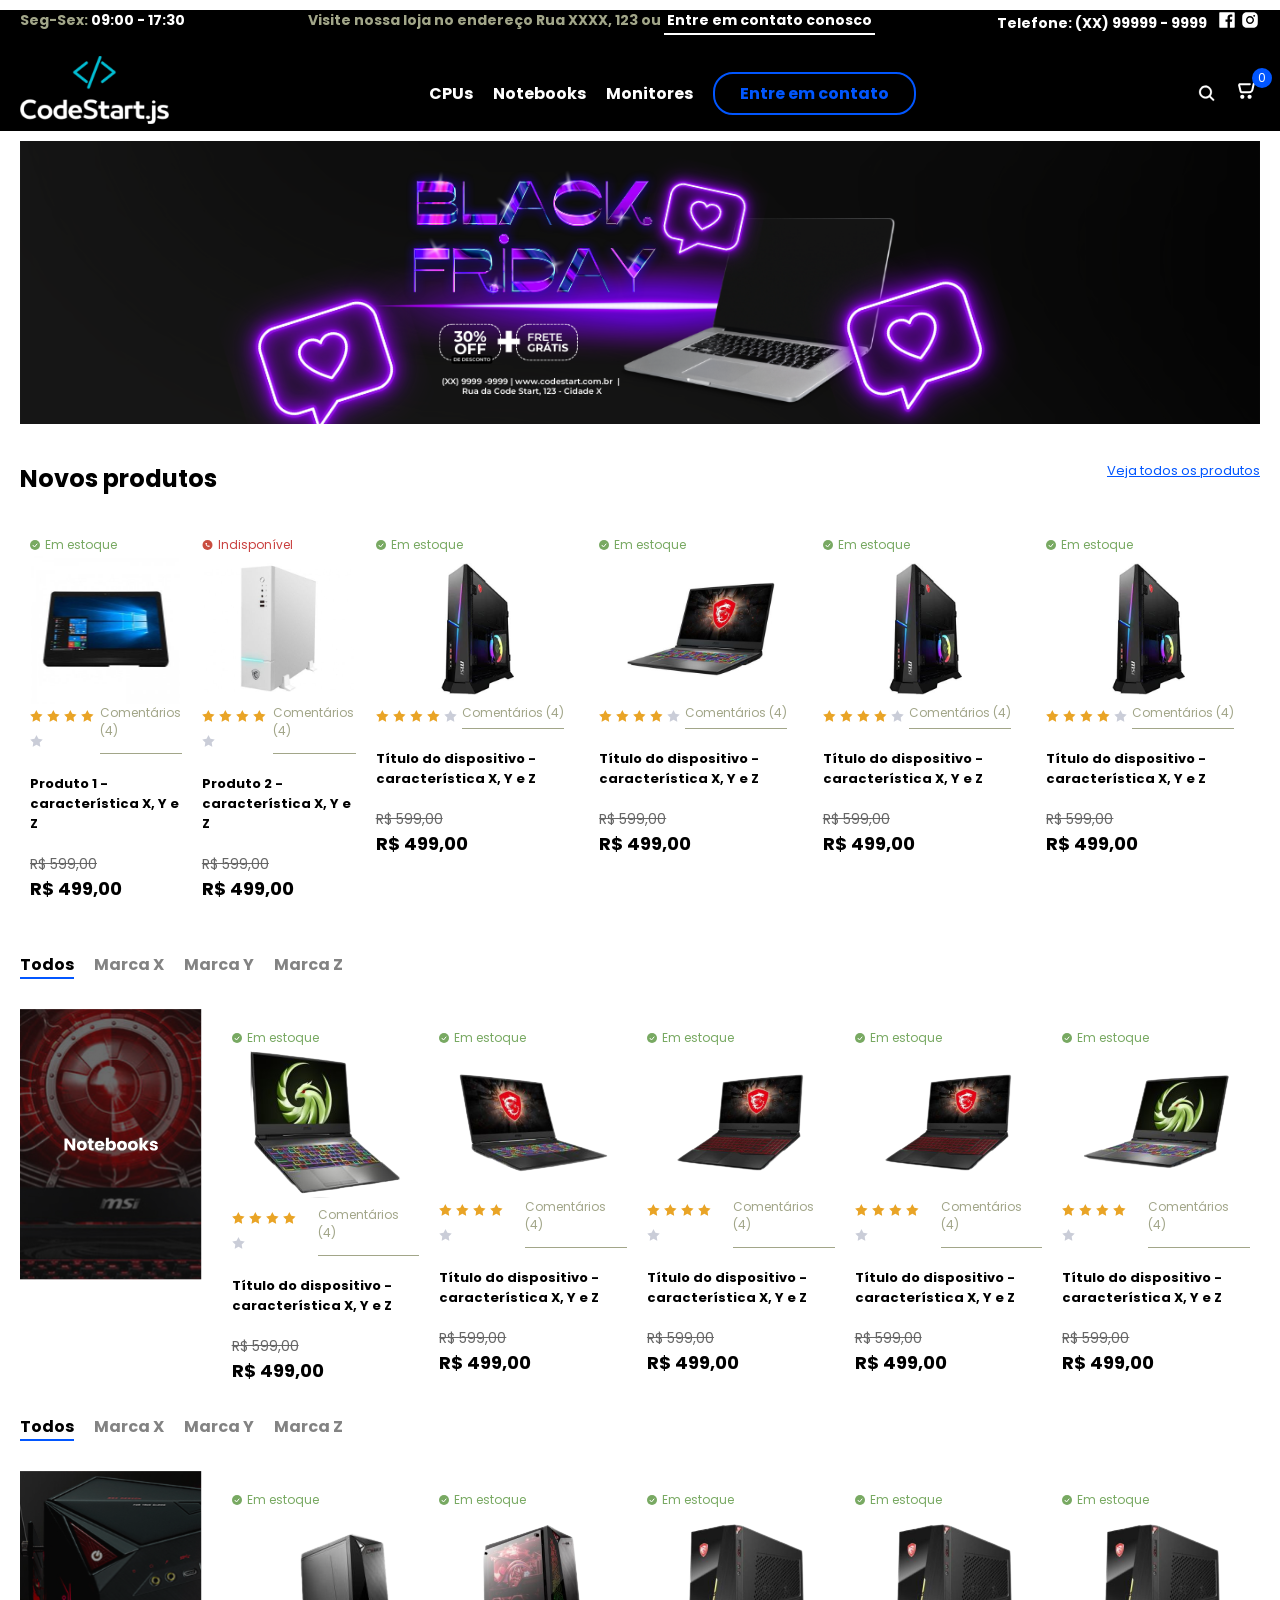
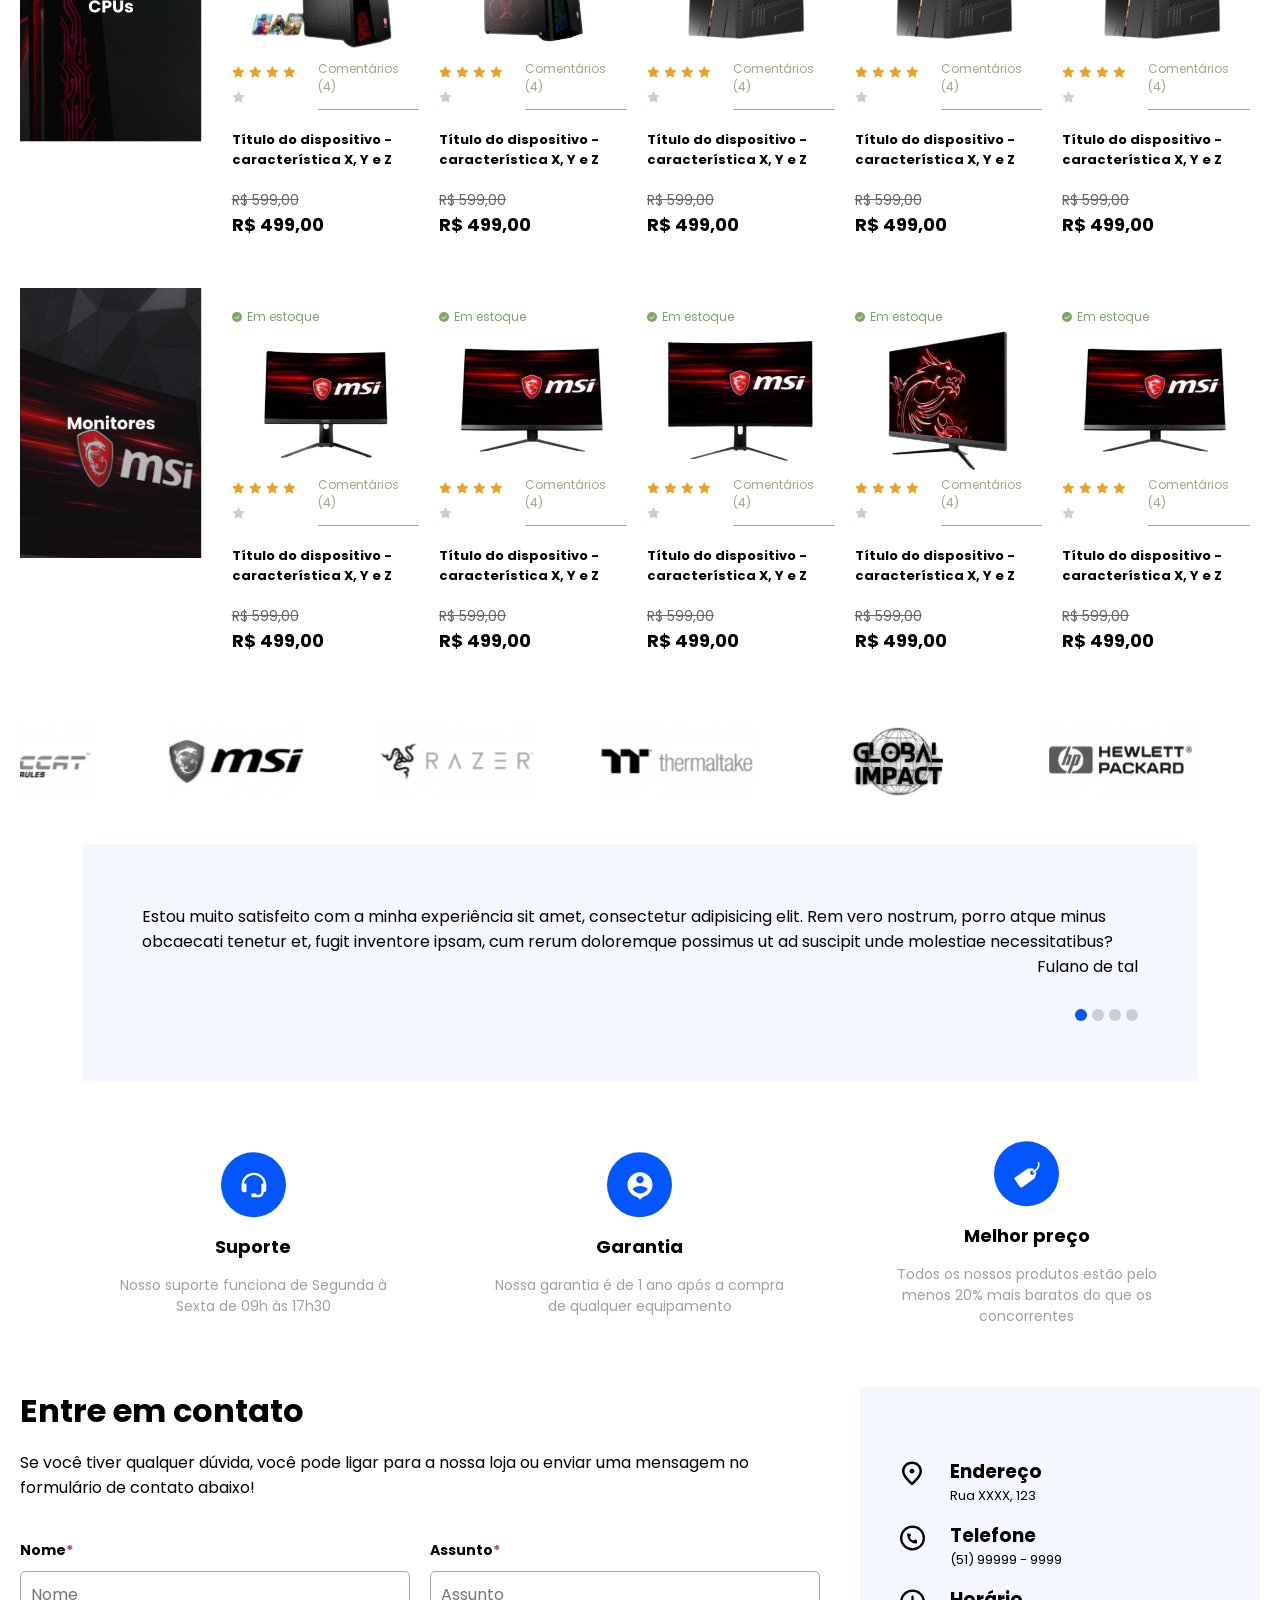
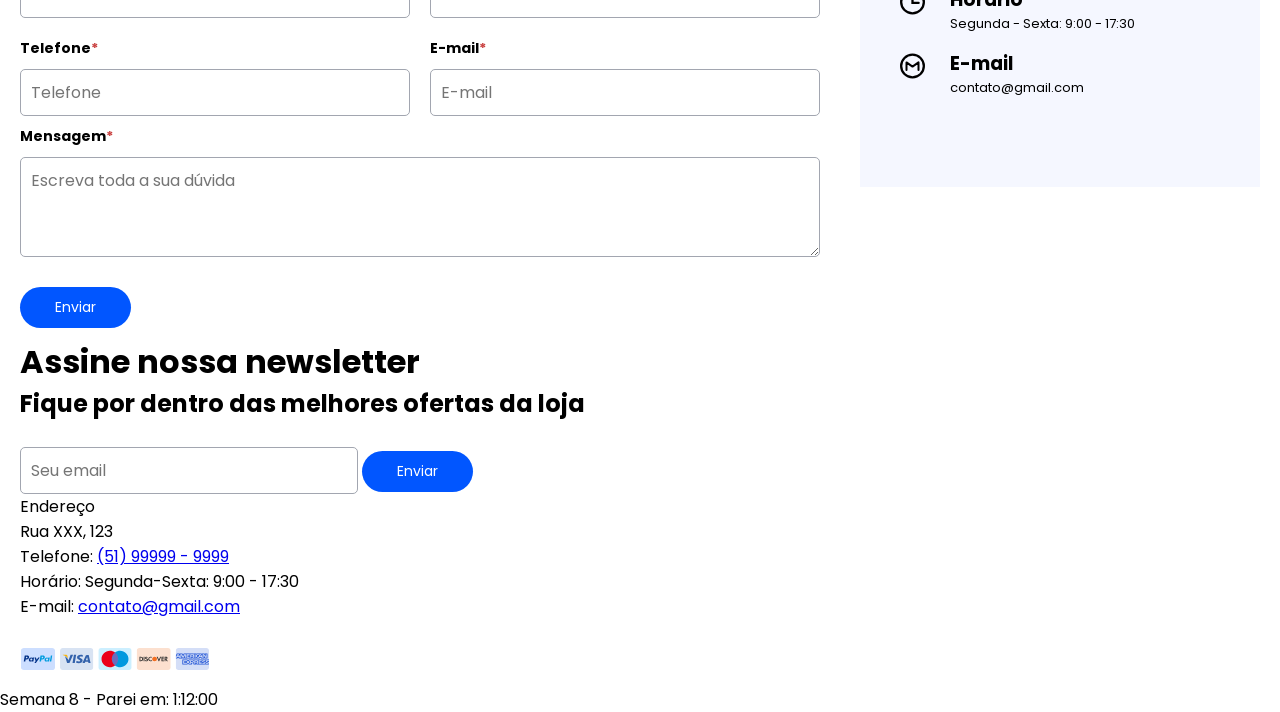
==== index.html @ 42cadaa3 "I finished the quality section and started the footer" ====
<!DOCTYPE html>
<html lang="en">

<head>
    <meta charset="UTF-8">
    <meta name="viewport" content="width=device-width, initial-scale=1.0">
    <link rel="stylesheet" href="style.css">
    <link rel="preconnect" href="https://fonts.googleapis.com">
    <link rel="preconnect" href="https://fonts.gstatic.com" crossorigin>
    <link
        href="https://fonts.googleapis.com/css2?family=Poppins:ital,wght@0,100;0,200;0,300;0,400;0,500;0,600;0,700;0,800;0,900;1,100;1,200;1,300;1,400;1,500;1,600;1,700;1,800;1,900&display=swap"
        rel="stylesheet">
    <title>Loja de informática</title>
</head>

<body>
    <header>
        <div class="container">
            <div class="info-header">
                <div class="opening-hours">
                    <p><span>Seg-Sex:</span> 09:00 - 17:30</p>
                </div>
                <div class="our-address">
                    <p>Visite nossa loja no endereço Rua XXXX, 123 ou <span>Entre em contato conosco</span></p>
                </div>
                <div class="store-contacts">
                    <div class="cellphones">
                        <p>Telefone: (XX) 99999 - 9999</p>
                    </div>
                    <div class="social-icons">
                        <img src="assets/facebook.svg" alt="Facebook">
                        <img src="assets/instagram.svg" alt="Instagram">
                    </div>
                </div>
            </div>
            <div class="navegation-header">
                <div class="logo">
                    <img src="assets/logo.svg" alt="Logo">
                </div>
                <nav class="menu">
                    <ul>
                        <li><a href="#">CPUs</a></li>
                        <li><a href="#">Notebooks</a></li>
                        <li><a href="#">Monitores</a></li>
                        <li><a href="#">Entre em contato</a></li>
                    </ul>
                </nav>
                <div class="action-icons">
                    <img src="assets/search.svg" alt="Busca" class="search">
                    <div class="cart">
                        <img src="assets/cart.svg" alt="Carrinho de produtos">
                        <p class="items-cart">0</p>
                    </div>
                    <div class="mobile-menu-icon">&#9776;</div>
                </div>
            </div>
        </div>
    </header>
    <section id="banner">
        <div class="container">
            <img src="assets/banner.svg" alt="Black Friday">
        </div>
    </section>
    <section id="new-products">
        <div class="container">
            <div class="header-new-products">
                <h1>Novos produtos</h1>
                <a href="#">Veja todos os produtos</a>
            </div>
            <div class="general-content-card-products">
                <div class="card-new-products">
                    <div class="stock">
                        <img src="assets/available.svg" alt="Estoque disponível">
                        <p class="in-stock">Em estoque</p>
                    </div>
                    <img src="assets/new-products/produto-1.svg" alt="Produto 1" class="img-product">
                    <div class="product-review">
                        <div class="stars">
                            <img src="assets/filled-star.svg" alt="Avaliação produto">
                            <img src="assets/filled-star.svg" alt="Avaliação produto">
                            <img src="assets/filled-star.svg" alt="Avaliação produto">
                            <img src="assets/filled-star.svg" alt="Avaliação produto">
                            <img src="assets/empty-star.svg" alt="Avaliação produto">
                        </div>
                        <p>Comentários (4)</p>
                    </div>
                    <div class="content-footer-product">
                        <div class="info-product">
                            <h3>Produto 1 - característica X, Y e Z</h3>
                            <p class="old-price">R$ 599,00</p>
                            <p class="new-price">R$ 499,00</p>
                        </div>
                        <div class="add-cart">
                            <div class="actions-cart">
                                <span class="decrease-quantity">-</span>
                                <span class="number-quantity">0</span>
                                <span class="increase-quantity">+</span>
                            </div>
                            <img src="assets/cart.svg" alt="Carrinho de produtos" class="confirm-add-cart">
                        </div>
                    </div>
                </div>
                <div class="card-new-products">
                    <div class="stock">
                        <img src="assets/out-stock.svg" alt="Estoque indisponível">
                        <p class="out-stock">Indisponível</p>
                    </div>
                    <img src="assets/new-products/produto-2.svg" alt="Produto 2" class="img-product">
                    <div class="product-review">
                        <div class="stars">
                            <img src="assets/filled-star.svg" alt="Avaliação produto">
                            <img src="assets/filled-star.svg" alt="Avaliação produto">
                            <img src="assets/filled-star.svg" alt="Avaliação produto">
                            <img src="assets/filled-star.svg" alt="Avaliação produto">
                            <img src="assets/empty-star.svg" alt="Avaliação produto">
                        </div>
                        <p>Comentários (4)</p>
                    </div>
                    <div class="content-footer-product">
                        <div class="info-product">
                            <h3>Produto 2 - característica X, Y e Z</h3>
                            <p class="old-price">R$ 599,00</p>
                            <p class="new-price">R$ 499,00</p>
                        </div>
                        <div class="add-cart">
                            <div class="actions-cart">
                                <span class="decrease-quantity">-</span>
                                <span class="number-quantity">0</span>
                                <span class="increase-quantity">+</span>
                            </div>
                            <img src="assets/cart.svg" alt="Carrinho de produtos" class="confirm-add-cart">
                        </div>
                    </div>
                </div>
                <div class="card-new-products">
                    <div class="stock">
                        <img src="assets/available.svg" alt="Estoque disponível">
                        <p class="in-stock">Em estoque</p>
                    </div>
                    <img src="assets/new-products/produto-3.svg" alt="Produto 3" class="img-product">
                    <div class="product-review">
                        <div class="stars">
                            <img src="assets/filled-star.svg" alt="Avaliação produto">
                            <img src="assets/filled-star.svg" alt="Avaliação produto">
                            <img src="assets/filled-star.svg" alt="Avaliação produto">
                            <img src="assets/filled-star.svg" alt="Avaliação produto">
                            <img src="assets/empty-star.svg" alt="Avaliação produto">
                        </div>
                        <p>Comentários (4)</p>
                    </div>
                    <div class="content-footer-product">
                        <div class="info-product">
                            <h3>Título do dispositivo - característica X, Y e Z</h3>
                            <p class="old-price">R$ 599,00</p>
                            <p class="new-price">R$ 499,00</p>
                        </div>
                        <div class="add-cart">
                            <div class="actions-cart">
                                <span class="decrease-quantity">-</span>
                                <span class="number-quantity">0</span>
                                <span class="increase-quantity">+</span>
                            </div>
                            <img src="assets/cart.svg" alt="Carrinho de produtos" class="confirm-add-cart">
                        </div>
                    </div>
                </div>
                <div class="card-new-products">
                    <div class="stock">
                        <img src="assets/available.svg" alt="Estoque disponível">
                        <p class="in-stock">Em estoque</p>
                    </div>
                    <img src="assets/new-products/produto-4.svg" alt="Produto 4" class="img-product">
                    <div class="product-review">
                        <div class="stars">
                            <img src="assets/filled-star.svg" alt="Avaliação produto">
                            <img src="assets/filled-star.svg" alt="Avaliação produto">
                            <img src="assets/filled-star.svg" alt="Avaliação produto">
                            <img src="assets/filled-star.svg" alt="Avaliação produto">
                            <img src="assets/empty-star.svg" alt="Avaliação produto">
                        </div>
                        <p>Comentários (4)</p>
                    </div>
                    <div class="content-footer-product">
                        <div class="info-product">
                            <h3>Título do dispositivo - característica X, Y e Z</h3>
                            <p class="old-price">R$ 599,00</p>
                            <p class="new-price">R$ 499,00</p>
                        </div>
                        <div class="add-cart">
                            <div class="actions-cart">
                                <span class="decrease-quantity">-</span>
                                <span class="number-quantity">0</span>
                                <span class="increase-quantity">+</span>
                            </div>
                            <img src="assets/cart.svg" alt="Carrinho de produtos" class="confirm-add-cart">
                        </div>
                    </div>
                </div>
                <div class="card-new-products">
                    <div class="stock">
                        <img src="assets/available.svg" alt="Estoque disponível">
                        <p class="in-stock">Em estoque</p>
                    </div>
                    <img src="assets/new-products/produto-5.svg" alt="Produto 5" class="img-product">
                    <div class="product-review">
                        <div class="stars">
                            <img src="assets/filled-star.svg" alt="Avaliação produto">
                            <img src="assets/filled-star.svg" alt="Avaliação produto">
                            <img src="assets/filled-star.svg" alt="Avaliação produto">
                            <img src="assets/filled-star.svg" alt="Avaliação produto">
                            <img src="assets/empty-star.svg" alt="Avaliação produto">
                        </div>
                        <p>Comentários (4)</p>
                    </div>
                    <div class="content-footer-product">
                        <div class="info-product">
                            <h3>Título do dispositivo - característica X, Y e Z</h3>
                            <p class="old-price">R$ 599,00</p>
                            <p class="new-price">R$ 499,00</p>
                        </div>
                        <div class="add-cart">
                            <div class="actions-cart">
                                <span class="decrease-quantity">-</span>
                                <span class="number-quantity">0</span>
                                <span class="increase-quantity">+</span>
                            </div>
                            <img src="assets/cart.svg" alt="Carrinho de produtos" class="confirm-add-cart">
                        </div>
                    </div>
                </div>
                <div class="card-new-products">
                    <div class="stock">
                        <img src="assets/available.svg" alt="Estoque disponível">
                        <p class="in-stock">Em estoque</p>
                    </div>
                    <img src="assets/new-products/produto-6.svg" alt="Produto 6" class="img-product">
                    <div class="product-review">
                        <div class="stars">
                            <img src="assets/filled-star.svg" alt="Avaliação produto">
                            <img src="assets/filled-star.svg" alt="Avaliação produto">
                            <img src="assets/filled-star.svg" alt="Avaliação produto">
                            <img src="assets/filled-star.svg" alt="Avaliação produto">
                            <img src="assets/empty-star.svg" alt="Avaliação produto">
                        </div>
                        <p>Comentários (4)</p>
                    </div>
                    <div class="content-footer-product">
                        <div class="info-product">
                            <h3>Título do dispositivo - característica X, Y e Z</h3>
                            <p class="old-price">R$ 599,00</p>
                            <p class="new-price">R$ 499,00</p>
                        </div>
                        <div class="add-cart">
                            <div class="actions-cart">
                                <span class="decrease-quantity">-</span>
                                <span class="number-quantity">0</span>
                                <span class="increase-quantity">+</span>
                            </div>
                            <img src="assets/cart.svg" alt="Carrinho de produtos" class="confirm-add-cart">
                        </div>
                    </div>
                </div>
            </div>
        </div>
    </section>
    <section id="notebooks" class="products-code-start">
        <div class="container">
            <div class="product-content">
                <nav class="product-filter-brands">
                    <ul>
                        <li class="product-brand-active" data-brand="todos" data-products-type="notebook">Todos</li>
                        <li data-brand="marcaX" data-products-type="notebook">Marca X</li>
                        <li data-brand="marcaY" data-products-type="notebook">Marca Y</li>
                        <li data-brand="marcaZ" data-products-type="notebook">Marca Z</li>
                    </ul>
                </nav>
                <div class="notebook-products">
                    <div class="product-cover">
                        <img src="assets/notebook-cover.svg" alt="Notebooks">
                    </div>
                    <div class="general-content-card-products">
                        <div class="card-new-products" data-brand="marcaX" data-products-type="notebook">
                            <div class="stock">
                                <img src="assets/available.svg" alt="Estoque disponível">
                                <p class="in-stock">Em estoque</p>
                            </div>
                            <img src="assets/notebook-products/notebook-1.png" alt="Notebook 1" class="img-product">
                            <div class="product-review">
                                <div class="stars">
                                    <img src="assets/filled-star.svg" alt="Avaliação produto">
                                    <img src="assets/filled-star.svg" alt="Avaliação produto">
                                    <img src="assets/filled-star.svg" alt="Avaliação produto">
                                    <img src="assets/filled-star.svg" alt="Avaliação produto">
                                    <img src="assets/empty-star.svg" alt="Avaliação produto">
                                </div>
                                <p>Comentários (4)</p>
                            </div>
                            <div class="content-footer-product">
                                <div class="info-product">
                                    <h3>Título do dispositivo - característica X, Y e Z</h3>
                                    <p class="old-price">R$ 599,00</p>
                                    <p class="new-price">R$ 499,00</p>
                                </div>
                                <div class="add-cart">
                                    <div class="actions-cart">
                                        <span class="decrease-quantity">-</span>
                                        <span class="number-quantity">0</span>
                                        <span class="increase-quantity">+</span>
                                    </div>
                                    <img src="assets/cart.svg" alt="Carrinho de produtos" class="confirm-add-cart">
                                </div>
                            </div>
                        </div>
                        <div class="card-new-products" data-brand="marcaX" data-products-type="notebook">
                            <div class="stock">
                                <img src="assets/available.svg" alt="Estoque disponível">
                                <p class="in-stock">Em estoque</p>
                            </div>
                            <img src="assets/notebook-products/notebook-2.png" alt="Notebook 2" class="img-product">
                            <div class="product-review">
                                <div class="stars">
                                    <img src="assets/filled-star.svg" alt="Avaliação produto">
                                    <img src="assets/filled-star.svg" alt="Avaliação produto">
                                    <img src="assets/filled-star.svg" alt="Avaliação produto">
                                    <img src="assets/filled-star.svg" alt="Avaliação produto">
                                    <img src="assets/empty-star.svg" alt="Avaliação produto">
                                </div>
                                <p>Comentários (4)</p>
                            </div>
                            <div class="content-footer-product">
                                <div class="info-product">
                                    <h3>Título do dispositivo - característica X, Y e Z</h3>
                                    <p class="old-price">R$ 599,00</p>
                                    <p class="new-price">R$ 499,00</p>
                                </div>
                                <div class="add-cart">
                                    <div class="actions-cart">
                                        <span class="decrease-quantity">-</span>
                                        <span class="number-quantity">0</span>
                                        <span class="increase-quantity">+</span>
                                    </div>
                                    <img src="assets/cart.svg" alt="Carrinho de produtos" class="confirm-add-cart">
                                </div>
                            </div>
                        </div>
                        <div class="card-new-products" data-brand="marcaY" data-products-type="notebook">
                            <div class="stock">
                                <img src="assets/available.svg" alt="Estoque disponível">
                                <p class="in-stock">Em estoque</p>
                            </div>
                            <img src="assets/notebook-products/notebook-3.png" alt="Notebook 3" class="img-product">
                            <div class="product-review">
                                <div class="stars">
                                    <img src="assets/filled-star.svg" alt="Avaliação produto">
                                    <img src="assets/filled-star.svg" alt="Avaliação produto">
                                    <img src="assets/filled-star.svg" alt="Avaliação produto">
                                    <img src="assets/filled-star.svg" alt="Avaliação produto">
                                    <img src="assets/empty-star.svg" alt="Avaliação produto">
                                </div>
                                <p>Comentários (4)</p>
                            </div>
                            <div class="content-footer-product">
                                <div class="info-product">
                                    <h3>Título do dispositivo - característica X, Y e Z</h3>
                                    <p class="old-price">R$ 599,00</p>
                                    <p class="new-price">R$ 499,00</p>
                                </div>
                                <div class="add-cart">
                                    <div class="actions-cart">
                                        <span class="decrease-quantity">-</span>
                                        <span class="number-quantity">0</span>
                                        <span class="increase-quantity">+</span>
                                    </div>
                                    <img src="assets/cart.svg" alt="Carrinho de produtos" class="confirm-add-cart">
                                </div>
                            </div>
                        </div>
                        <div class="card-new-products" data-brand="marcaY" data-products-type="notebook">
                            <div class="stock">
                                <img src="assets/available.svg" alt="Estoque disponível">
                                <p class="in-stock">Em estoque</p>
                            </div>
                            <img src="assets/notebook-products/notebook-4.png" alt="Notebook 4" class="img-product">
                            <div class="product-review">
                                <div class="stars">
                                    <img src="assets/filled-star.svg" alt="Avaliação produto">
                                    <img src="assets/filled-star.svg" alt="Avaliação produto">
                                    <img src="assets/filled-star.svg" alt="Avaliação produto">
                                    <img src="assets/filled-star.svg" alt="Avaliação produto">
                                    <img src="assets/empty-star.svg" alt="Avaliação produto">
                                </div>
                                <p>Comentários (4)</p>
                            </div>
                            <div class="content-footer-product">
                                <div class="info-product">
                                    <h3>Título do dispositivo - característica X, Y e Z</h3>
                                    <p class="old-price">R$ 599,00</p>
                                    <p class="new-price">R$ 499,00</p>
                                </div>
                                <div class="add-cart">
                                    <div class="actions-cart">
                                        <span class="decrease-quantity">-</span>
                                        <span class="number-quantity">0</span>
                                        <span class="increase-quantity">+</span>
                                    </div>
                                    <img src="assets/cart.svg" alt="Carrinho de produtos" class="confirm-add-cart">
                                </div>
                            </div>
                        </div>
                        <div class="card-new-products" data-brand="marcaZ" data-products-type="notebook">
                            <div class="stock">
                                <img src="assets/available.svg" alt="Estoque disponível">
                                <p class="in-stock">Em estoque</p>
                            </div>
                            <img src="assets/notebook-products/notebook-5.png" alt="Notebook 5" class="img-product">
                            <div class="product-review">
                                <div class="stars">
                                    <img src="assets/filled-star.svg" alt="Avaliação produto">
                                    <img src="assets/filled-star.svg" alt="Avaliação produto">
                                    <img src="assets/filled-star.svg" alt="Avaliação produto">
                                    <img src="assets/filled-star.svg" alt="Avaliação produto">
                                    <img src="assets/empty-star.svg" alt="Avaliação produto">
                                </div>
                                <p>Comentários (4)</p>
                            </div>
                            <div class="content-footer-product">
                                <div class="info-product">
                                    <h3>Título do dispositivo - característica X, Y e Z</h3>
                                    <p class="old-price">R$ 599,00</p>
                                    <p class="new-price">R$ 499,00</p>
                                </div>
                                <div class="add-cart">
                                    <div class="actions-cart">
                                        <span class="decrease-quantity">-</span>
                                        <span class="number-quantity">0</span>
                                        <span class="increase-quantity">+</span>
                                    </div>
                                    <img src="assets/cart.svg" alt="Carrinho de produtos" class="confirm-add-cart">
                                </div>
                            </div>
                        </div>
                    </div>
                </div>
            </div>
    </section>

    <section id="cpus" class="products-code-start">
        <div class="container">
            <div class="product-content">
                <nav class="product-filter-brands">
                    <ul>
                        <li class="product-brand-active" data-brand="todos" data-products-type="cpu">Todos</li>
                        <li data-brand="marcaX" data-products-type="cpu">Marca X</li>
                        <li data-brand="marcaY" data-products-type="cpu">Marca Y</li>
                        <li data-brand="marcaZ" data-products-type="cpu">Marca Z</li>
                    </ul>
                </nav>
                <div class="cpu-products">
                    <div class="product-cover">
                        <img src="assets/cpu-cover.svg" alt="cpu">
                    </div>

                    <div class="general-content-card-products">
                        <div class="card-new-products" data-brand="marcaX" data-products-type="cpu">
                            <div class="stock">
                                <img src="assets/available.svg" alt="Estoque disponível">
                                <p class="in-stock">Em estoque</p>
                            </div>
                            <img src="assets/cpu-products/cpu-1.png" alt="CPU 1" class="img-product">
                            <div class="product-review">
                                <div class="stars">
                                    <img src="assets/filled-star.svg" alt="Avaliação produto">
                                    <img src="assets/filled-star.svg" alt="Avaliação produto">
                                    <img src="assets/filled-star.svg" alt="Avaliação produto">
                                    <img src="assets/filled-star.svg" alt="Avaliação produto">
                                    <img src="assets/empty-star.svg" alt="Avaliação produto">
                                </div>
                                <p>Comentários (4)</p>
                            </div>
                            <div class="content-footer-product">
                                <div class="info-product">
                                    <h3>Título do dispositivo - característica X, Y e Z</h3>
                                    <p class="old-price">R$ 599,00</p>
                                    <p class="new-price">R$ 499,00</p>
                                </div>
                                <div class="add-cart">
                                    <div class="actions-cart">
                                        <span class="decrease-quantity">-</span>
                                        <span class="number-quantity">0</span>
                                        <span class="increase-quantity">+</span>
                                    </div>
                                    <img src="assets/cart.svg" alt="Carrinho de produtos" class="confirm-add-cart">
                                </div>
                            </div>
                        </div>
                        <div class="card-new-products" data-brand="marcaX" data-products-type="cpu">
                            <div class="stock">
                                <img src="assets/available.svg" alt="Estoque disponível">
                                <p class="in-stock">Em estoque</p>
                            </div>
                            <img src="assets/cpu-products/cpu-2.png" alt="CPU 2" class="img-product">
                            <div class="product-review">
                                <div class="stars">
                                    <img src="assets/filled-star.svg" alt="Avaliação produto">
                                    <img src="assets/filled-star.svg" alt="Avaliação produto">
                                    <img src="assets/filled-star.svg" alt="Avaliação produto">
                                    <img src="assets/filled-star.svg" alt="Avaliação produto">
                                    <img src="assets/empty-star.svg" alt="Avaliação produto">
                                </div>
                                <p>Comentários (4)</p>
                            </div>
                            <div class="content-footer-product">
                                <div class="info-product">
                                    <h3>Título do dispositivo - característica X, Y e Z</h3>
                                    <p class="old-price">R$ 599,00</p>
                                    <p class="new-price">R$ 499,00</p>
                                </div>
                                <div class="add-cart">
                                    <div class="actions-cart">
                                        <span class="decrease-quantity">-</span>
                                        <span class="number-quantity">0</span>
                                        <span class="increase-quantity">+</span>
                                    </div>
                                    <img src="assets/cart.svg" alt="Carrinho de produtos" class="confirm-add-cart">
                                </div>
                            </div>
                        </div>
                        <div class="card-new-products" data-brand="marcaY" data-products-type="cpu">
                            <div class="stock">
                                <img src="assets/available.svg" alt="Estoque disponível">
                                <p class="in-stock">Em estoque</p>
                            </div>
                            <img src="assets/cpu-products/cpu-3.png" alt="CPU 3" class="img-product">
                            <div class="product-review">
                                <div class="stars">
                                    <img src="assets/filled-star.svg" alt="Avaliação produto">
                                    <img src="assets/filled-star.svg" alt="Avaliação produto">
                                    <img src="assets/filled-star.svg" alt="Avaliação produto">
                                    <img src="assets/filled-star.svg" alt="Avaliação produto">
                                    <img src="assets/empty-star.svg" alt="Avaliação produto">
                                </div>
                                <p>Comentários (4)</p>
                            </div>
                            <div class="content-footer-product">
                                <div class="info-product">
                                    <h3>Título do dispositivo - característica X, Y e Z</h3>
                                    <p class="old-price">R$ 599,00</p>
                                    <p class="new-price">R$ 499,00</p>
                                </div>
                                <div class="add-cart">
                                    <div class="actions-cart">
                                        <span class="decrease-quantity">-</span>
                                        <span class="number-quantity">0</span>
                                        <span class="increase-quantity">+</span>
                                    </div>
                                    <img src="assets/cart.svg" alt="Carrinho de produtos" class="confirm-add-cart">
                                </div>
                            </div>
                        </div>
                        <div class="card-new-products" data-brand="marcaY" data-products-type="cpu">
                            <div class="stock">
                                <img src="assets/available.svg" alt="Estoque disponível">
                                <p class="in-stock">Em estoque</p>
                            </div>
                            <img src="assets/cpu-products/cpu-4.png" alt="CPU 4" class="img-product">
                            <div class="product-review">
                                <div class="stars">
                                    <img src="assets/filled-star.svg" alt="Avaliação produto">
                                    <img src="assets/filled-star.svg" alt="Avaliação produto">
                                    <img src="assets/filled-star.svg" alt="Avaliação produto">
                                    <img src="assets/filled-star.svg" alt="Avaliação produto">
                                    <img src="assets/empty-star.svg" alt="Avaliação produto">
                                </div>
                                <p>Comentários (4)</p>
                            </div>
                            <div class="content-footer-product">
                                <div class="info-product">
                                    <h3>Título do dispositivo - característica X, Y e Z</h3>
                                    <p class="old-price">R$ 599,00</p>
                                    <p class="new-price">R$ 499,00</p>
                                </div>
                                <div class="add-cart">
                                    <div class="actions-cart">
                                        <span class="decrease-quantity">-</span>
                                        <span class="number-quantity">0</span>
                                        <span class="increase-quantity">+</span>
                                    </div>
                                    <img src="assets/cart.svg" alt="Carrinho de produtos" class="confirm-add-cart">
                                </div>
                            </div>
                        </div>
                        <div class="card-new-products" data-brand="marcaZ" data-products-type="cpu">
                            <div class="stock">
                                <img src="assets/available.svg" alt="Estoque disponível">
                                <p class="in-stock">Em estoque</p>
                            </div>
                            <img src="assets/cpu-products/cpu-5.png" alt="CPU 5" class="img-product">
                            <div class="product-review">
                                <div class="stars">
                                    <img src="assets/filled-star.svg" alt="Avaliação produto">
                                    <img src="assets/filled-star.svg" alt="Avaliação produto">
                                    <img src="assets/filled-star.svg" alt="Avaliação produto">
                                    <img src="assets/filled-star.svg" alt="Avaliação produto">
                                    <img src="assets/empty-star.svg" alt="Avaliação produto">
                                </div>
                                <p>Comentários (4)</p>
                            </div>
                            <div class="content-footer-product">
                                <div class="info-product">
                                    <h3>Título do dispositivo - característica X, Y e Z</h3>
                                    <p class="old-price">R$ 599,00</p>
                                    <p class="new-price">R$ 499,00</p>
                                </div>
                                <div class="add-cart">
                                    <div class="actions-cart">
                                        <span class="decrease-quantity">-</span>
                                        <span class="number-quantity">0</span>
                                        <span class="increase-quantity">+</span>
                                    </div>
                                    <img src="assets/cart.svg" alt="Carrinho de produtos" class="confirm-add-cart">
                                </div>
                            </div>
                        </div>
                    </div>
                </div>
            </div>
    </section>

    <section id="monitors">
        <div class="container">
            <div class="product-content">
                <div class="monitor-products">
                    <div class="product-cover">
                        <img src="assets/monitor-cover.png" alt="Monitores">
                    </div>

                    <div class="general-content-card-products">
                        <div class="card-new-products" data-brand="marcaX" data-products-type="cpu">
                            <div class="stock">
                                <img src="assets/available.svg" alt="Estoque disponível">
                                <p class="in-stock">Em estoque</p>
                            </div>
                            <img src="assets/monitor-products/monitor-1.png" alt="Monitor 1" class="img-product">
                            <div class="product-review">
                                <div class="stars">
                                    <img src="assets/filled-star.svg" alt="Avaliação produto">
                                    <img src="assets/filled-star.svg" alt="Avaliação produto">
                                    <img src="assets/filled-star.svg" alt="Avaliação produto">
                                    <img src="assets/filled-star.svg" alt="Avaliação produto">
                                    <img src="assets/empty-star.svg" alt="Avaliação produto">
                                </div>
                                <p>Comentários (4)</p>
                            </div>
                            <div class="content-footer-product">
                                <div class="info-product">
                                    <h3>Título do dispositivo - característica X, Y e Z</h3>
                                    <p class="old-price">R$ 599,00</p>
                                    <p class="new-price">R$ 499,00</p>
                                </div>
                                <div class="add-cart">
                                    <div class="actions-cart">
                                        <span class="decrease-quantity">-</span>
                                        <span class="number-quantity">0</span>
                                        <span class="increase-quantity">+</span>
                                    </div>
                                    <img src="assets/cart.svg" alt="Carrinho de produtos" class="confirm-add-cart">
                                </div>
                            </div>
                        </div>
                        <div class="card-new-products" data-brand="marcaX" data-products-type="cpu">
                            <div class="stock">
                                <img src="assets/available.svg" alt="Estoque disponível">
                                <p class="in-stock">Em estoque</p>
                            </div>
                            <img src="assets/monitor-products/monitor-2.png" alt="Monitor 2" class="img-product">
                            <div class="product-review">
                                <div class="stars">
                                    <img src="assets/filled-star.svg" alt="Avaliação produto">
                                    <img src="assets/filled-star.svg" alt="Avaliação produto">
                                    <img src="assets/filled-star.svg" alt="Avaliação produto">
                                    <img src="assets/filled-star.svg" alt="Avaliação produto">
                                    <img src="assets/empty-star.svg" alt="Avaliação produto">
                                </div>
                                <p>Comentários (4)</p>
                            </div>
                            <div class="content-footer-product">
                                <div class="info-product">
                                    <h3>Título do dispositivo - característica X, Y e Z</h3>
                                    <p class="old-price">R$ 599,00</p>
                                    <p class="new-price">R$ 499,00</p>
                                </div>
                                <div class="add-cart">
                                    <div class="actions-cart">
                                        <span class="decrease-quantity">-</span>
                                        <span class="number-quantity">0</span>
                                        <span class="increase-quantity">+</span>
                                    </div>
                                    <img src="assets/cart.svg" alt="Carrinho de produtos" class="confirm-add-cart">
                                </div>
                            </div>
                        </div>
                        <div class="card-new-products" data-brand="marcaY" data-products-type="cpu">
                            <div class="stock">
                                <img src="assets/available.svg" alt="Estoque disponível">
                                <p class="in-stock">Em estoque</p>
                            </div>
                            <img src="assets/monitor-products/monitor-3.png" alt="Monitor 3" class="img-product">
                            <div class="product-review">
                                <div class="stars">
                                    <img src="assets/filled-star.svg" alt="Avaliação produto">
                                    <img src="assets/filled-star.svg" alt="Avaliação produto">
                                    <img src="assets/filled-star.svg" alt="Avaliação produto">
                                    <img src="assets/filled-star.svg" alt="Avaliação produto">
                                    <img src="assets/empty-star.svg" alt="Avaliação produto">
                                </div>
                                <p>Comentários (4)</p>
                            </div>
                            <div class="content-footer-product">
                                <div class="info-product">
                                    <h3>Título do dispositivo - característica X, Y e Z</h3>
                                    <p class="old-price">R$ 599,00</p>
                                    <p class="new-price">R$ 499,00</p>
                                </div>
                                <div class="add-cart">
                                    <div class="actions-cart">
                                        <span class="decrease-quantity">-</span>
                                        <span class="number-quantity">0</span>
                                        <span class="increase-quantity">+</span>
                                    </div>
                                    <img src="assets/cart.svg" alt="Carrinho de produtos" class="confirm-add-cart">
                                </div>
                            </div>
                        </div>
                        <div class="card-new-products" data-brand="marcaY" data-products-type="cpu">
                            <div class="stock">
                                <img src="assets/available.svg" alt="Estoque disponível">
                                <p class="in-stock">Em estoque</p>
                            </div>
                            <img src="assets/monitor-products/monitor-4.png" alt="Monitor 4" class="img-product">
                            <div class="product-review">
                                <div class="stars">
                                    <img src="assets/filled-star.svg" alt="Avaliação produto">
                                    <img src="assets/filled-star.svg" alt="Avaliação produto">
                                    <img src="assets/filled-star.svg" alt="Avaliação produto">
                                    <img src="assets/filled-star.svg" alt="Avaliação produto">
                                    <img src="assets/empty-star.svg" alt="Avaliação produto">
                                </div>
                                <p>Comentários (4)</p>
                            </div>
                            <div class="content-footer-product">
                                <div class="info-product">
                                    <h3>Título do dispositivo - característica X, Y e Z</h3>
                                    <p class="old-price">R$ 599,00</p>
                                    <p class="new-price">R$ 499,00</p>
                                </div>
                                <div class="add-cart">
                                    <div class="actions-cart">
                                        <span class="decrease-quantity">-</span>
                                        <span class="number-quantity">0</span>
                                        <span class="increase-quantity">+</span>
                                    </div>
                                    <img src="assets/cart.svg" alt="Carrinho de produtos" class="confirm-add-cart">
                                </div>
                            </div>
                        </div>
                        <div class="card-new-products" data-brand="marcaZ" data-products-type="cpu">
                            <div class="stock">
                                <img src="assets/available.svg" alt="Estoque disponível">
                                <p class="in-stock">Em estoque</p>
                            </div>
                            <img src="assets/monitor-products/monitor-5.png" alt="Monitor 5" class="img-product">
                            <div class="product-review">
                                <div class="stars">
                                    <img src="assets/filled-star.svg" alt="Avaliação produto">
                                    <img src="assets/filled-star.svg" alt="Avaliação produto">
                                    <img src="assets/filled-star.svg" alt="Avaliação produto">
                                    <img src="assets/filled-star.svg" alt="Avaliação produto">
                                    <img src="assets/empty-star.svg" alt="Avaliação produto">
                                </div>
                                <p>Comentários (4)</p>
                            </div>
                            <div class="content-footer-product">
                                <div class="info-product">
                                    <h3>Título do dispositivo - característica X, Y e Z</h3>
                                    <p class="old-price">R$ 599,00</p>
                                    <p class="new-price">R$ 499,00</p>
                                </div>
                                <div class="add-cart">
                                    <div class="actions-cart">
                                        <span class="decrease-quantity">-</span>
                                        <span class="number-quantity">0</span>
                                        <span class="increase-quantity">+</span>
                                    </div>
                                    <img src="assets/cart.svg" alt="Carrinho de produtos" class="confirm-add-cart">
                                </div>
                            </div>
                        </div>
                    </div>
                </div>
            </div>
    </section>
    <section id="sponsors">
        <div class="container">
            <div class="content-sponsors">
                <div class="slider-sponsors">
                    <img src="assets/sponsors/sponsor-1.svg" alt="Patrocinador 1">
                    <img src="assets/sponsors/sponsor-2.svg" alt="Patrocinador 2">
                    <img src="assets/sponsors/sponsor-3.svg" alt="Patrocinador 3">
                    <img src="assets/sponsors/sponsor-4.svg" alt="Patrocinador 4">
                    <img src="assets/sponsors/sponsor-5.svg" alt="Patrocinador 5">
                    <img src="assets/sponsors/sponsor-6.svg" alt="Patrocinador 6">
                    <img src="assets/sponsors/sponsor-7.svg" alt="Patrocinador 7">
                </div>
            </div>
        </div>
    </section>

    <section id="testimonials">
        <div class="container">
            <div class="content-testimonial">
                <div class="testimonial" data-slide="1">
                    <p>Estou muito satisfeito com a minha experiência sit amet, consectetur adipisicing elit. Rem vero
                        nostrum, porro atque minus obcaecati tenetur et, fugit inventore ipsam, cum rerum doloremque
                        possimus ut ad suscipit unde molestiae necessitatibus?</p>
                    <div class="name-testimonial">
                        <p>Fulano de tal</p>
                    </div>
                </div>
                <div class="testimonial" data-slide="2">
                    <p>Estou muito sventore ipsam, ad suscipit unde molestiae necessitatibus?</p>
                    <div class="name-testimonial">
                        <p>Fulano de tal</p>
                    </div>
                </div>
                <div class="testimonial" data-slide="3">
                    <p>Unde molestiae necessitatibus?</p>
                    <div class="name-testimonial">
                        <p>Fulano de tal</p>
                    </div>
                </div>
                <div class="testimonial" data-slide="4">
                    <p>Dloremque possimus ut ad suscipit unde molestiae necessitatibus?</p>
                    <div class="name-testimonial">
                        <p>Fulano de tal</p>
                    </div>
                </div>
                <div class="controls-testimonial">
                    <span class="active-testimonial" data-slide="1"></span>
                    <span data-slide="2"></span>
                    <span data-slide="3"></span>
                    <span data-slide="4"></span>
                </div>
            </div>
        </div>
    </section>
    <section id="quality">
        <div class="container">
            <div class="info-quality">
                <div class="card-quality">
                    <img src="assets/support.svg" alt="Suporte">
                    <h1>Suporte</h1>
                    <h2>Nosso suporte funciona de Segunda à Sexta de 09h às 17h30</h2>
                </div>
                <div class="card-quality">
                    <img src="assets/guarantee.svg" alt="Garantia">
                    <h1>Garantia</h1>
                    <h2>Nossa garantia é de 1 ano após a compra de qualquer equipamento</h2>
                </div>
                <div class="card-quality">
                    <img src="assets/best-price.svg" alt="Melhor preço">
                    <h1>Melhor preço</h1>
                    <h2>Todos os nossos produtos estão pelo menos 20% mais baratos do que os concorrentes</h2>
                </div>
            </div>
        </div>
    </section>

    <section id="contact">
        <div class="container">
            <div class="content-contact-form">
                <form >
                    <div class="texts-form-contact">
                        <h1>Entre em contato</h1>
                        <p>Se você tiver qualquer dúvida, você pode ligar para a nossa loja ou enviar uma mensagem no formulário de contato abaixo!</p>
                    </div>
                    <div class="info-contact-form">
                        <div class="line-form">
                            <div class="group-form">
                                <label>Nome<span>*</span></label>
                                <input type="text" id="name" placeholder="Nome"/>
                            </div>
                            <div class="group-form">
                                <label>Assunto<span>*</span></label>
                                <input type="text" id="subject" placeholder="Assunto"/>
                            </div>
                        </div>
                        <div class="line-form">
                            <div class="group-form">
                                <label>Telefone<span>*</span></label>
                                <input type="text" id="cellphone" placeholder="Telefone"/>
                            </div>
                            <div class="group-form">
                                <label>E-mail<span>*</span></label>
                                <input type="email" id="email" placeholder="E-mail"/>
                            </div>
                        </div>
                        <div class="group-form">
                            <label>Mensagem<span>*</span></label>
                            <textarea id="message" placeholder="Escreva toda a sua dúvida"></textarea>
                        </div>
                    </div>
                    <input type="submit" value="Enviar"/>
                </form>
                <div class="infos-contact">
                    <div class="line-contact-info">
                        <img src="assets/address-icon.svg" alt="Endereço">
                        <div class="text-contact-info">
                            <h3>Endereço</h3>
                            <h4>Rua XXXX, 123</h4>
                        </div>
                    </div>
                    <div class="line-contact-info">
                        <img src="assets/cel-icon.svg" alt="Telefone">
                        <div class="text-contact-info">
                            <h3>Telefone</h3>
                            <h4>(51) 99999 - 9999</h4>
                        </div>
                    </div>
                    <div class="line-contact-info">
                        <img src="assets/time-icon.svg" alt="Horário">
                        <div class="text-contact-info">
                            <h3>Horário</h3>
                            <h4>Segunda - Sexta: 9:00 - 17:30</h4>
                        </div>
                    </div>
                    <div class="line-contact-info">
                        <img src="assets/mail-icon.svg" alt="E-mail">
                        <div class="text-contact-info">
                            <h3>E-mail</h3>
                            <h4>contato@gmail.com</h4>
                        </div>
                    </div>
                </div>
            </div>
        </div>
    </section>

    <footer>
        <div class="container">
            <div class="newsletter-footer">
                <div class="titles-newsletter">
                    <h1>Assine nossa newsletter</h1>
                    <h2>Fique por dentro das melhores ofertas da loja</h2>
                </div>
                <div class="input-form-newsletter">
                    <input type="text" id="newsletter-email" placeholder="Seu email" class="input-newsletter"/>
                    <input type="submit" value="Enviar"/>
                </div>
            </div>
            <div class="infos-footer">
                <div class="card-footer">
                    <span>Endereço</span>
                    <p>Rua XXX, 123</p>
                    <p>Telefone: <a href="tel:+555199999999">(51) 99999 - 9999</a></p>
                    <p>Horário: Segunda-Sexta: 9:00 - 17:30</p>
                    <p>E-mail: <a href="mailto:contato@gmail.com">contato@gmail.com</a></p>
                </div>
            </div>
            <div class="additional-infos-">
                <div class="social-icons-footer">
                    <img src="assets/footer/facebook.svg" alt="Facebook">
                    <img src="assets/footer/instagram.svg" alt="Instagram">
                </div>
                <div class="credit-cards-accepted">
                    <img src="assets/footer/paypal.svg" alt="Paypal">
                    <img src="assets/footer/visa.svg" alt="Visa">
                    <img src="assets/footer/maestro.svg" alt="Maestro">
                    <img src="assets/footer/discover.svg" alt="Discover">
                    <img src="assets/footer/american-express.svg" alt="american express">
                </div>
            </div>
        </div>
    </footer>

    <p>Semana 8 - Parei em: 1:12:00</p>
    <script src="script.js"></script>
</body>

</html>
---- style.css ----
* {
    font-family: 'poppins', sans-serif;
    margin: 0;
    padding: 0;
}

img {
    max-width: 100%;
}

.container {
    max-width: 1400px;
    padding: 0 20px;
    margin: 10px auto;
}

/* Estilos do cabeçalho */

header {
    background-color: #000;
    padding: 8px 0px 20 0px;
    color: #fff;
}

.info-header {
    display: flex;
    justify-content: space-between;
    font-size: 14px;
    font-weight: bold;
}

.opening-hours span,
.our-address p {
    color: #A2A689;
}

.our-address span {
    color: #fff;
    border-bottom: 2px solid #fff;
    padding: 3px;
}

.store-contacts {
    display: flex;
    align-items: center;
    gap: 10px;
}

.navegation-header {
    display: flex;
    justify-content: space-between;
    align-items: center;
    margin-top: 20px;
}

.menu ul {
    display: flex;
    list-style: none;
    padding: 0 10px;
}

.menu ul li {
    margin-right: 20px;
}

.menu ul li a {
    text-decoration: none;
    color: #fff;
    font-weight: bold;
    transition: color 1s;
}

.menu ul li a:hover {
    color: #0156ff;
}

.menu ul li:last-child a {
    border: 2px solid #0156ff;
    border-radius: 20px;
    padding: 8px 25px;
    color: #0156ff;
    transition: none;
}

.menu ul li:last-child a:hover {
    color: #fff;
    border: 2px solid #fff;
}

.mobile-menu-icon {
    display: none;
    cursor: pointer;
    font-size: 25px;
    color: #A2A689;
}

.action-icons {
    display: flex;
    gap: 20px;
}

.search {
    cursor: pointer;
}

.cart {
    position: relative;
    cursor: pointer;
}

.items-cart {
    height: 10px;
    width: 10px;
    background-color: #0156ff;
    border-radius: 50%;
    color: #fff;
    font-size: 12px;
    display: flex;
    align-items: center;
    justify-content: center;
    padding: 5px;
    position: absolute;
    top: -10px;
    right: -12px;
}

/* Estilo adicionar carrinho */

.add-cart {
    border-radius: 10px;
    display: none;
    justify-content: center;
    gap: 10px;
    padding: 10px;
    color: #000;
    font-weight: bold;
}

.add-cart img {
    background-color: #000;
    border-radius: 10px;
    padding: 5px;
}

.actions-cart {
    display: flex;
    align-items: center;
    justify-content: center;
    gap: 5px;
}

.decrease-quantity {
    border: 1px solid #000;
    padding: 5px 8px;
    border-top-left-radius: 10px ;
    border-bottom-left-radius: 10px;
}

.increase-quantity {
    border: 1px solid #000;
    padding: 5px 8px;
    border-top-right-radius: 10px ;
    border-bottom-right-radius: 10px;
}

.number-quantity {
    font-size: 18px;
}

.card-new-products:hover .add-cart{
    display: flex;
}


/*  Estilo dos novos produtos */

#new-products {
    margin: 30px 0;
}

.header-new-products {
    display: flex;
    justify-content: space-between;
    margin-bottom: 20px;
}

.header-new-products h1 {
    font-weight: bold;
}

.header-new-products a {
    color: #0156ff;
    font-size: 13px;
}

.general-content-card-products {
    display: flex;
    justify-content: flex-start;
}

.card-new-products {
    padding: 10px;
    margin: 10px 0;
}

.card-new-products:hover {
    cursor: pointer;
    background-color: #A2A68070;
    border-radius: 10px;
}

.stock {
    display: flex;
    gap: 5px;
}

.stock p {
    font-size: 12px;
}

.in-stock {
    color: #78A962;
}

.out-stock {
    color: #C9403F;
}

.img-product {
    display: block;
    margin: 0 auto;
}

.product-review {
    display: flex;
    gap: 5px;
}

.product-review p {
    font-size: 12px;
    color: #A2A689;
    border-bottom: 1px solid #A2A689;
}

.info-product {
    margin-top: 20px;
}

.info-product h3 {
    font-size: 13px;
    margin-bottom: 20px;
}

.old-price {
    font-size: 14px;
    color: #666666;
    text-decoration: line-through;
}

.new-price {
    font-size: 18px;
    font-weight: bold;
}

/* Estilos para produtos */

.product-filter-brands ul {
    display: flex;
}

.product-filter-brands ul li {
    list-style: none;
    margin-right: 20px;
    cursor: pointer;
    font-size: 16px;
    font-weight: bold;
    color: #838383;
}

.product-filter-brands ul li.product-brand-active {
    border-bottom: 2px solid #0156FF;
    color: #000;
}

.notebook-products, .cpu-products, .monitor-products {
    display: flex;
    margin-top: 30px;
}

.product-cover {
    margin-right: 20px;
}

.product-cover img {
    height: fit-content;
    width: 300px;
}

/* Estilo para o slider de patrocinadores */

.content-sponsors {
    overflow: hidden;
    position: relative;
    width: 100%;
    height: 150px
}

.slider-sponsors {
    display: flex;
    animation: scroll 10s linear infinite;
}

@keyframes scroll {
    0% {
        transform: translateX(0);
    }

    100% {
        transform: translateX(-100%);
    }
}

.slider-sponsors img {
    max-width: 100%;
    height: auto;
    margin-right: 20px;
}

/* Estilo para os depoimentos */

.content-testimonial {
    background-color: #F5F7FF;
    width: 90%;
    margin: 0 auto;
    display: flex;
    flex-direction: column;
    padding: 60px;
    box-sizing: border-box;
}

.name-testimonial {
    display: flex;
    justify-content: flex-end;
}

.controls-testimonial {
    display: flex;
    justify-content: flex-end;
    gap: 5px;
    margin-top: 30px;
}

.controls-testimonial span {
    width: 12px;
    height: 12px;
    border-radius: 100%;
    background-color: #CACDD8;
    cursor: pointer;
}

.controls-testimonial span.active-testimonial {
    background-color: #0156FF;
}

/* Estilo para a qualidade */

.info-quality {
    display: grid;
    grid-template-columns: repeat(3, 1fr);
    padding: 40px;
}

.card-quality {
    display: flex;
    flex-direction: column;
    justify-content: center;
    align-items: center;
    text-align: center;
    gap: 15px;
    margin: 10px 0;
}

.card-quality h1 {
    font-size: 18px;
}

.card-quality h2 {
    width: 300px;
    font-size: 14px;
    color: #00000060;
    font-weight: normal;
}

/* Estilo para o formulário */

.content-contact-form {
    display: grid;
    grid-template-columns: 2fr 1fr;
    gap: 40px;
}

.texts-form-contact h1 {
    font-size: 32px;
    margin-bottom: 15px;
}

.info-contact-form {
    display: flex;
    flex-direction: column;
    margin-top: 30px;
}

.line-form {
    display: grid;
    grid-template-columns: 1fr 1fr;
    gap: 20px;
    margin: 10px 0;
}

.group-form {
    display: flex;
    flex-direction: column;
}

.group-form label {
    font-size: 14px;
    font-weight: bold;
    margin-bottom: 10px;
}

.group-form label span {
    color: #c9403f;
}

input[type="text"],
input[type="email"],
input[type="text"]:focus,
input[type="email"]:focus,
textarea {
    border: 1px solid #a2a6b0;
    outline: none;
    background: transparent;
    font-size: 16px;
    border-radius: 5px;
    padding: 10px;
    box-sizing: border-box;
}

textarea {
    width: 100%;
    height: 100px;
}

input[type="submit"] {
    background-color: #0156ff;
    border: none;
    padding: 10px 35px;
    margin: 0;
    font-size: 14px;
    color: #fff;
    cursor: pointer;
    border-radius: 30px;
    margin-top: 30px;
}

.infos-contact {
    background-color: #f5f7ff;
    padding: 55px 35px;
    box-sizing: border-box;
    height: 400px;
}

.line-contact-info {
    display: flex;
    gap: 20px;
}

.line-contact-info h3 {
    margin-top: 15px;
}

.line-contact-info h4 {
    font-weight: normal;
    font-size: 13px;
}

/* Estilos para telas médias */

@media screen and (max-width: 1200px) {
    .info-header {
        flex-direction: column;
        justify-content: center;
        align-items: center;
        text-align: center;
        gap: 10px;
    }

    .action-icons {
        position: relative;
    }

    .menu {
        display: none;
    }

    .mobile-menu-icon {
        display: block;
    }

    .mobile-menu-open {
        display: block;
        position: absolute;
        top: 150px;
        right: 40px;
        background-color: #333;
        ;
        padding: 20px;
        border-radius: 5px;
        z-index: 2;
    }

    .mobile-menu-open ul {
        flex-direction: column;
    }

    .mobile-menu-open li {
        margin-bottom: 15px;
    }

    .mobile-menu-open li:last-child {
        margin-top: 10px;
    }

    .general-content-card-products {
        display: grid;
        grid-template-columns: repeat(3, 1fr);
    }

    .info-quality {
        grid-template-columns: 1fr;
        justify-content: center;
        align-items: center;
    }

    .content-contact-form {
        grid-template-columns: 1fr;
    }

    .line-form {
        grid-template-columns: 1fr;
    }

    .infos-contact {
        width: 400px;
        margin: 0 auto;
    }
}

@media screen and (max-width: 768px) {
    .general-content-card-products {
        display: flex;
        flex-direction: column;
        align-items: center;
    }
}
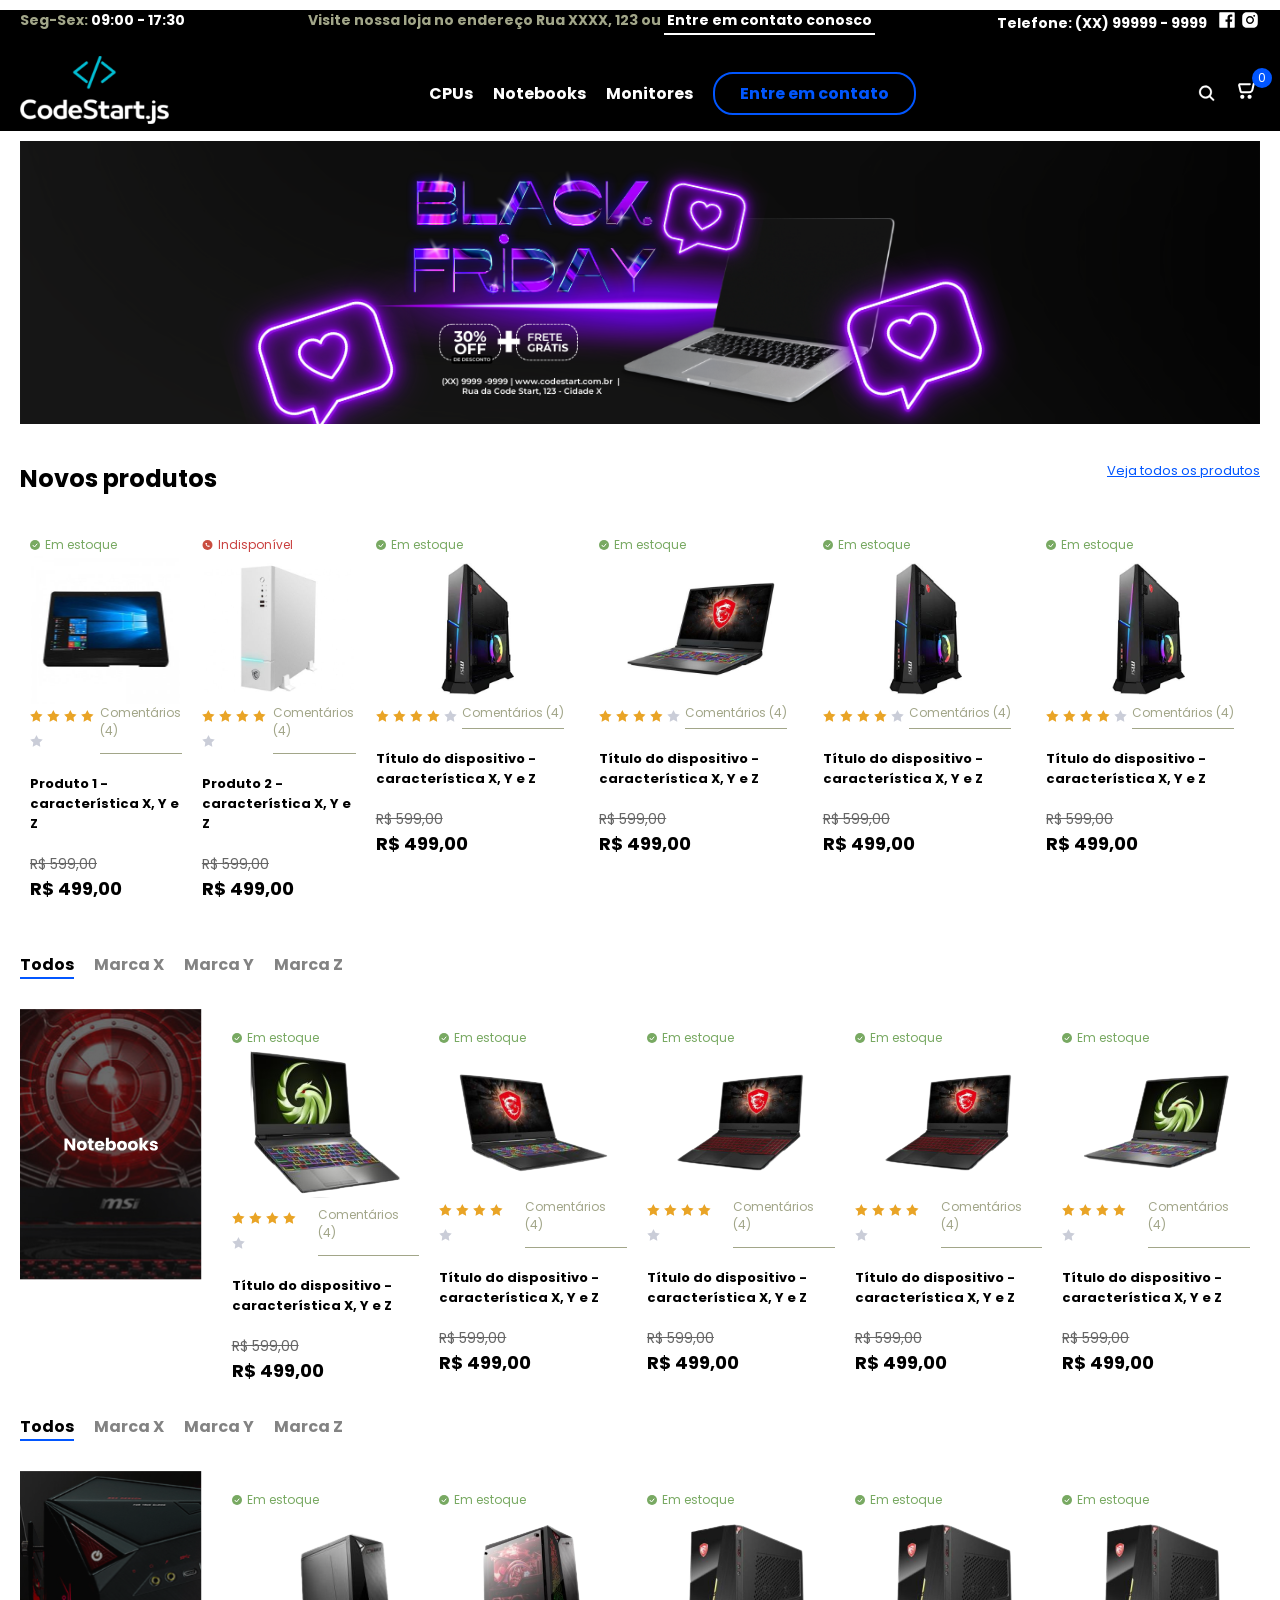
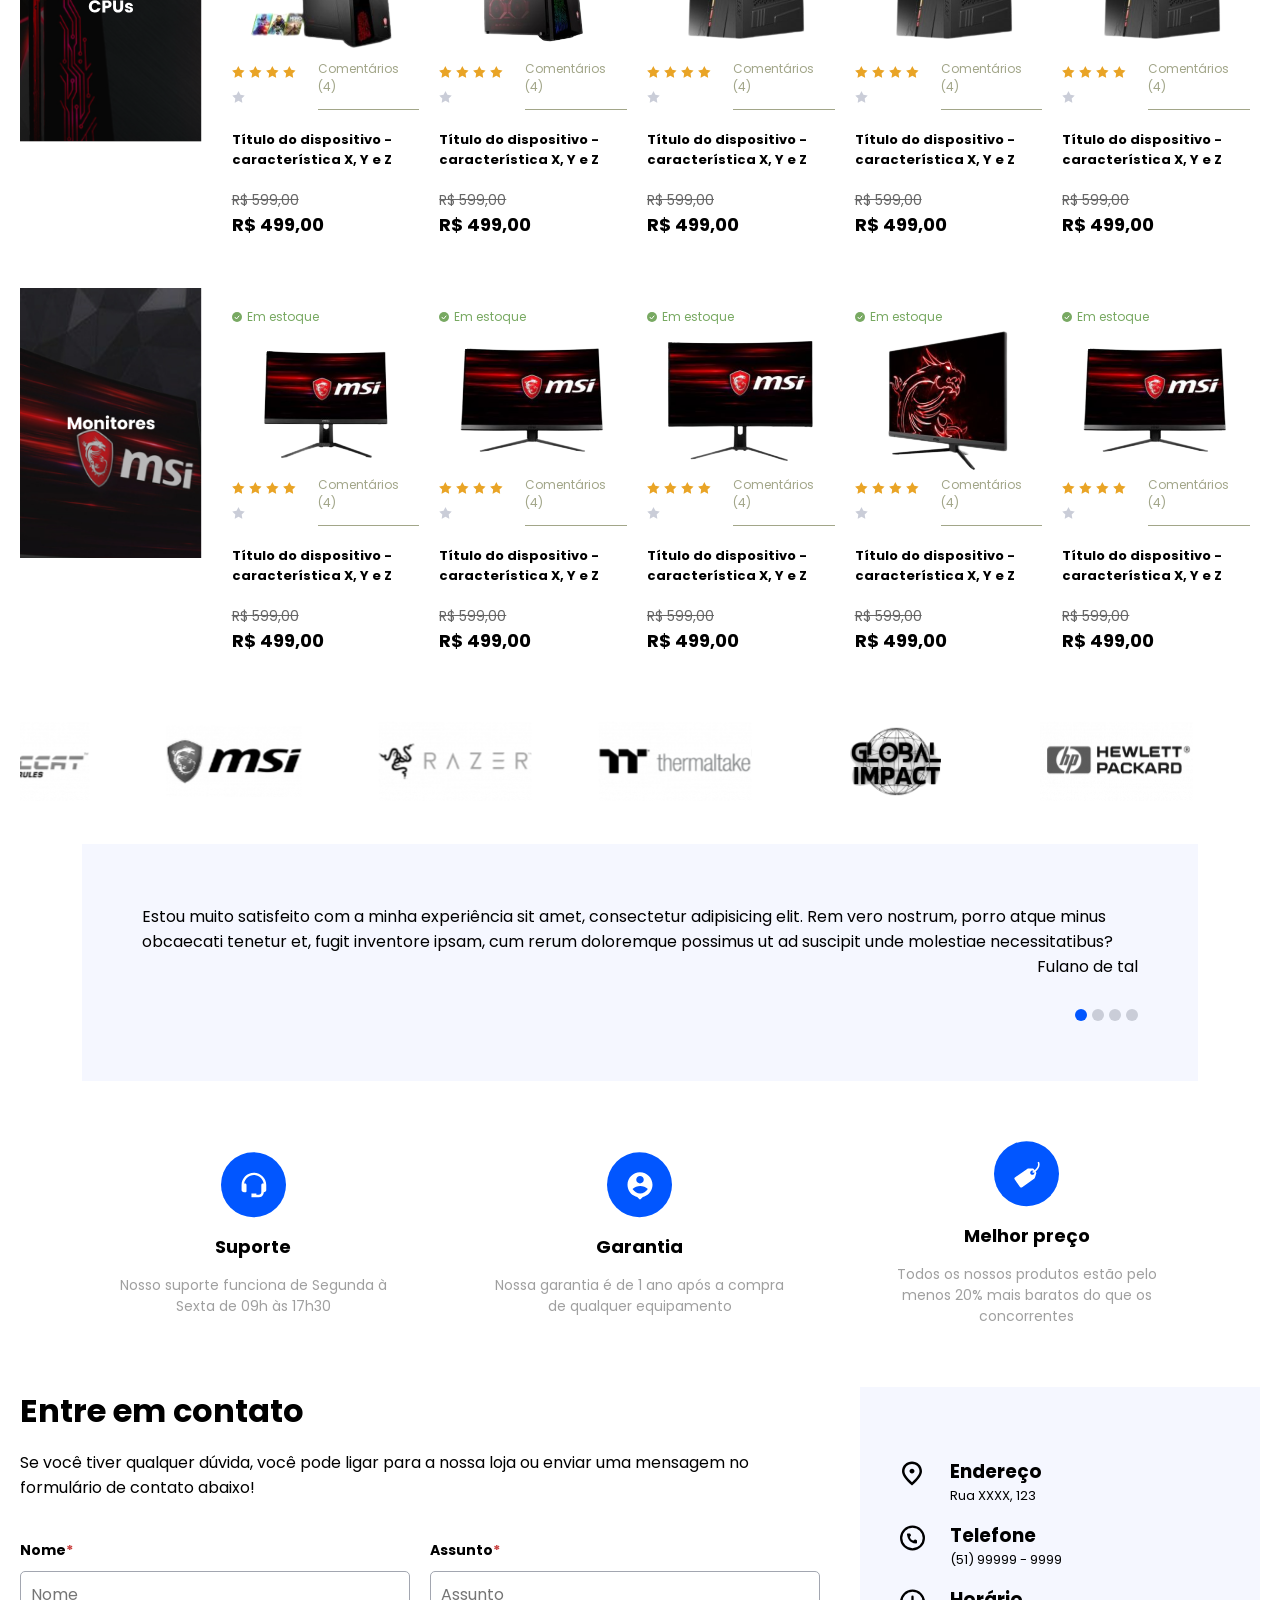
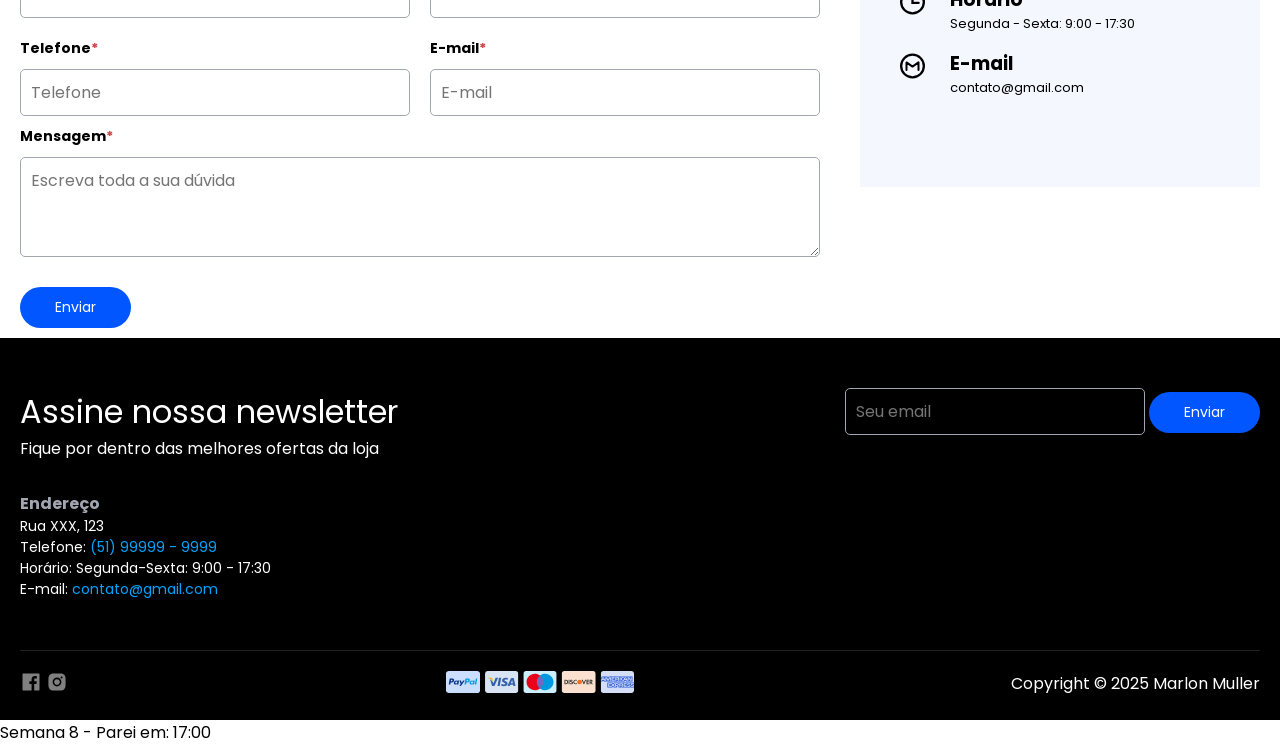
==== commit 2cd2f7ac: "I finished the footer and started the shopping cart page" ====
--- a/index.html
+++ b/index.html
@@ -48,8 +48,10 @@
                 <div class="action-icons">
                     <img src="assets/search.svg" alt="Busca" class="search">
                     <div class="cart">
-                        <img src="assets/cart.svg" alt="Carrinho de produtos">
-                        <p class="items-cart">0</p>
+                        <a href="cart.html">
+                            <img src="assets/cart.svg" alt="Carrinho de produtos">
+                            <p class="items-cart">0</p>
+                        </a>
                     </div>
                     <div class="mobile-menu-icon">&#9776;</div>
                 </div>
@@ -877,13 +879,13 @@
 
     <section id="contact">
         <div class="container">
-            <div class="content-contact-form">
+            <div class="general-content-form">
                 <form >
-                    <div class="texts-form-contact">
+                    <div class="titles-form">
                         <h1>Entre em contato</h1>
                         <p>Se você tiver qualquer dúvida, você pode ligar para a nossa loja ou enviar uma mensagem no formulário de contato abaixo!</p>
                     </div>
-                    <div class="info-contact-form">
+                    <div class="info-content-form">
                         <div class="line-form">
                             <div class="group-form">
                                 <label>Nome<span>*</span></label>
@@ -966,7 +968,7 @@
                     <p>E-mail: <a href="mailto:contato@gmail.com">contato@gmail.com</a></p>
                 </div>
             </div>
-            <div class="additional-infos-">
+            <div class="additional-infos-footer">
                 <div class="social-icons-footer">
                     <img src="assets/footer/facebook.svg" alt="Facebook">
                     <img src="assets/footer/instagram.svg" alt="Instagram">
@@ -978,11 +980,14 @@
                     <img src="assets/footer/discover.svg" alt="Discover">
                     <img src="assets/footer/american-express.svg" alt="american express">
                 </div>
+                <div class="copy">
+                    <span>Copyright &copy; 2025 Marlon Muller</span>
+                </div>
             </div>
         </div>
     </footer>
 
-    <p>Semana 8 - Parei em: 1:12:00</p>
+    <p>Semana 8 - Parei em: 17:00</p>
     <script src="script.js"></script>
 </body>
 
--- a/style.css
+++ b/style.css
@@ -393,18 +393,18 @@
 
 /* Estilo para o formulário */
 
-.content-contact-form {
+.general-content-form {
     display: grid;
     grid-template-columns: 2fr 1fr;
     gap: 40px;
 }
 
-.texts-form-contact h1 {
+.titles-form h1 {
     font-size: 32px;
     margin-bottom: 15px;
 }
 
-.info-contact-form {
+.info-content-form {
     display: flex;
     flex-direction: column;
     margin-top: 30px;
@@ -412,7 +412,7 @@
 
 .line-form {
     display: grid;
-    grid-template-columns: 1fr 1fr;
+    grid-auto-flow: column dense;
     gap: 20px;
     margin: 10px 0;
 }
@@ -484,6 +484,97 @@
     font-size: 13px;
 }
 
+/* Estilo para o rodapé */
+
+footer {
+    background-color: #000;
+    color: #fff;
+    padding-top: 50px;
+}
+
+footer .container {
+    margin: 0 auto;
+}
+
+.newsletter-footer {
+    display: flex;
+    justify-content: space-between;
+}
+
+.titles-newsletter h1 {
+    font-weight: normal;
+}
+
+.titles-newsletter h2{
+    font-size: 16px;
+    font-weight: normal;
+}
+
+.input-newsletter {
+    width: 300px;
+    margin-right: 20px;
+    color: #fff;
+}
+
+.input-form-newsletter input {
+    margin: 0;
+}
+
+.card-footer {
+    margin: 30px 0;
+}
+
+.card-footer span {
+    color: #a2a6b0;
+    font-weight: bold;
+    font-size: 16px;
+}
+
+.card-footer p {
+    font-size: 14px;
+}
+
+.card-footer a {
+    color: #01a4ff;
+    text-decoration: none;
+}
+
+.additional-infos-footer {
+    display: flex;
+    justify-content: space-between;
+    border-top: 1px solid #ffffff20;
+    padding: 20px 0;
+    margin-top: 50px;
+}
+
+/* Estilo para a página de carrinho */
+
+.breadcrumb {
+    list-style: none;
+    padding: 0;
+    margin: 0;
+}
+
+.breadcrumb li {
+    display: inline;
+    margin-right: 5px;
+}
+
+.breadcrumb li a {
+    text-decoration: none;
+    color: #000;
+}
+
+.breadcrumb li:last-child {
+    font-weight: bold;
+}
+
+.breadcrumb li:not(:last-child)::after {
+    content: " > ";
+    color: #777;
+}
+
+
 /* Estilos para telas médias */
 
 @media screen and (max-width: 1200px) {
@@ -542,11 +633,12 @@
         align-items: center;
     }
 
-    .content-contact-form {
+    .general-content-form {
         grid-template-columns: 1fr;
     }
 
     .line-form {
+        grid-auto-flow: unset;
         grid-template-columns: 1fr;
     }
 
@@ -554,9 +646,31 @@
         width: 400px;
         margin: 0 auto;
     }
-}
-
-@media screen and (max-width: 768px) {
+
+    .newsletter-footer {
+        flex-direction: column;
+        justify-content: center;
+    }
+
+    .input-form-newsletter {
+        display: flex;
+        flex-direction: column;
+        gap: 20px;
+        margin: 30px 0;
+    }
+
+    .input-form-newsletter input[type="submit"] {
+        width: fit-content;
+    }
+
+    .additional-infos-footer {
+        flex-direction: column;
+        align-items: center;
+        gap: 20px;
+    }
+}
+
+@media screen and (max-width: 768px) {content-contact-form
     .general-content-card-products {
         display: flex;
         flex-direction: column;
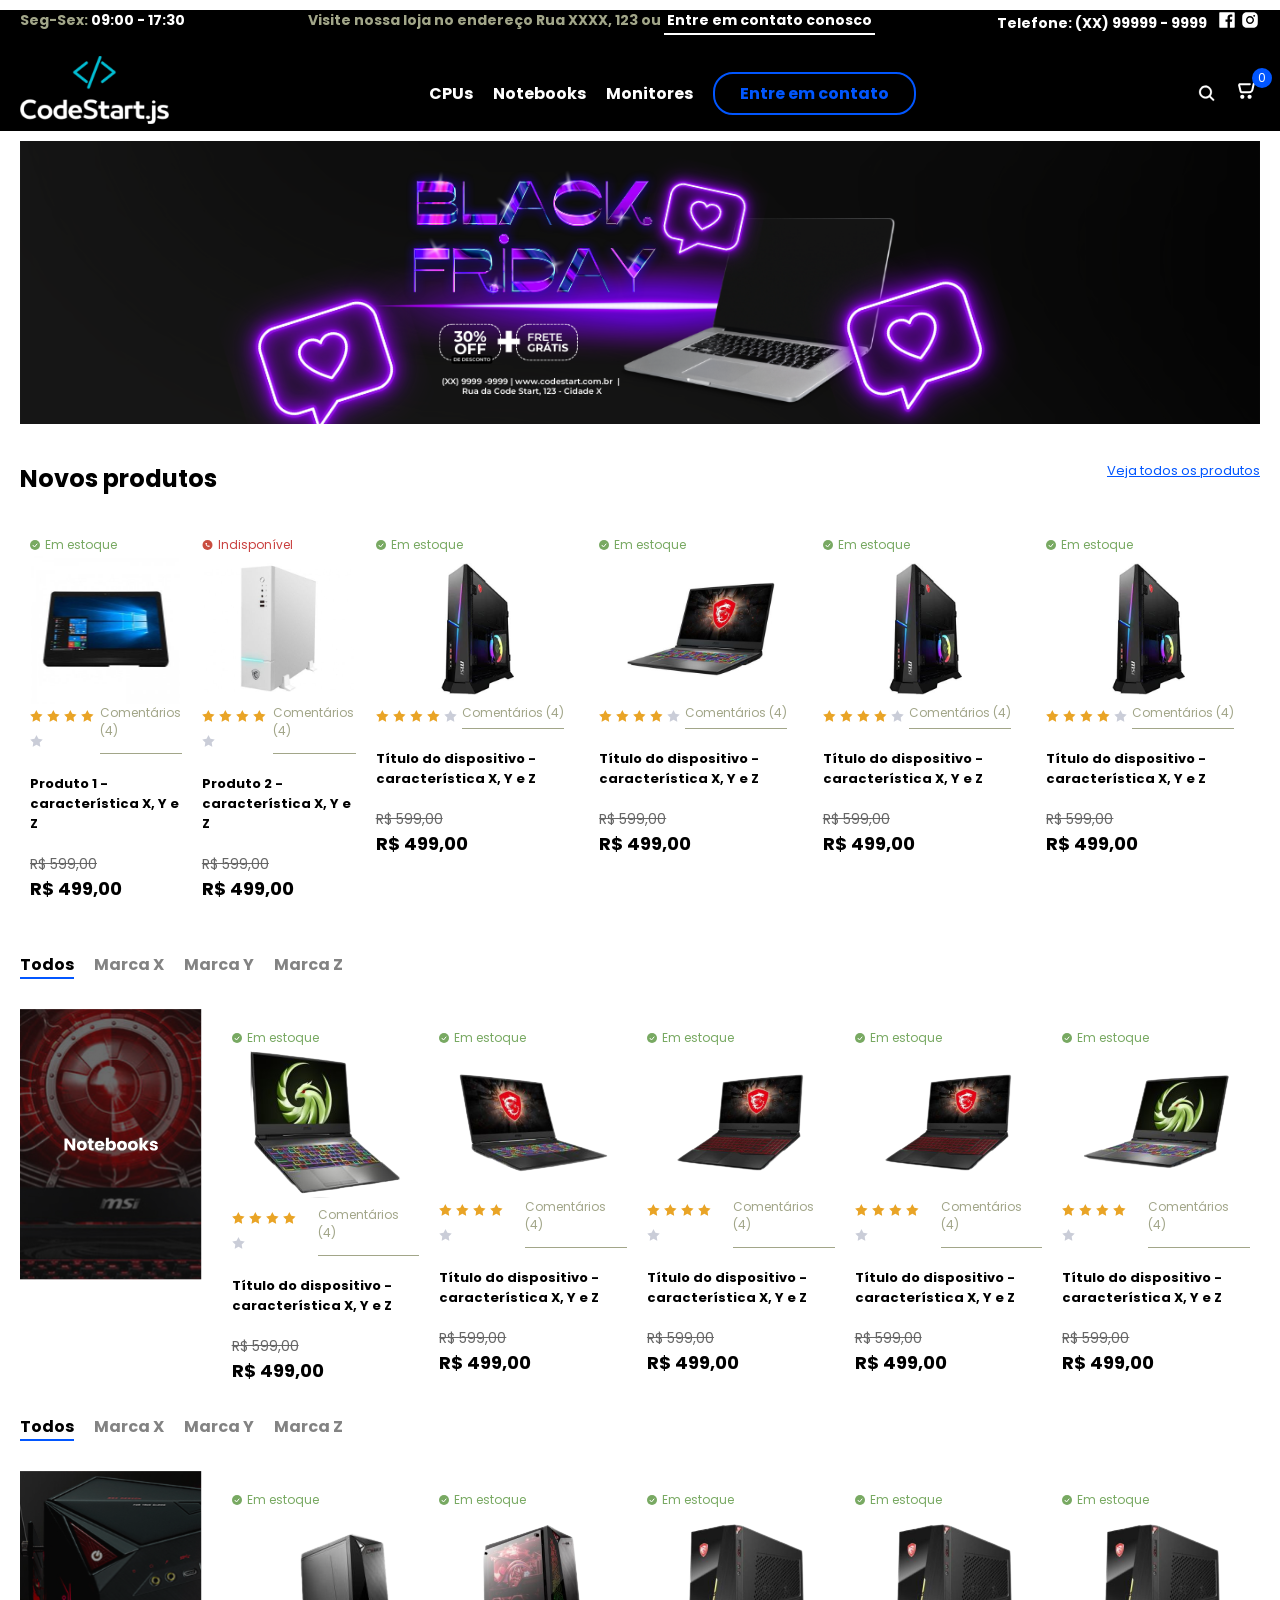
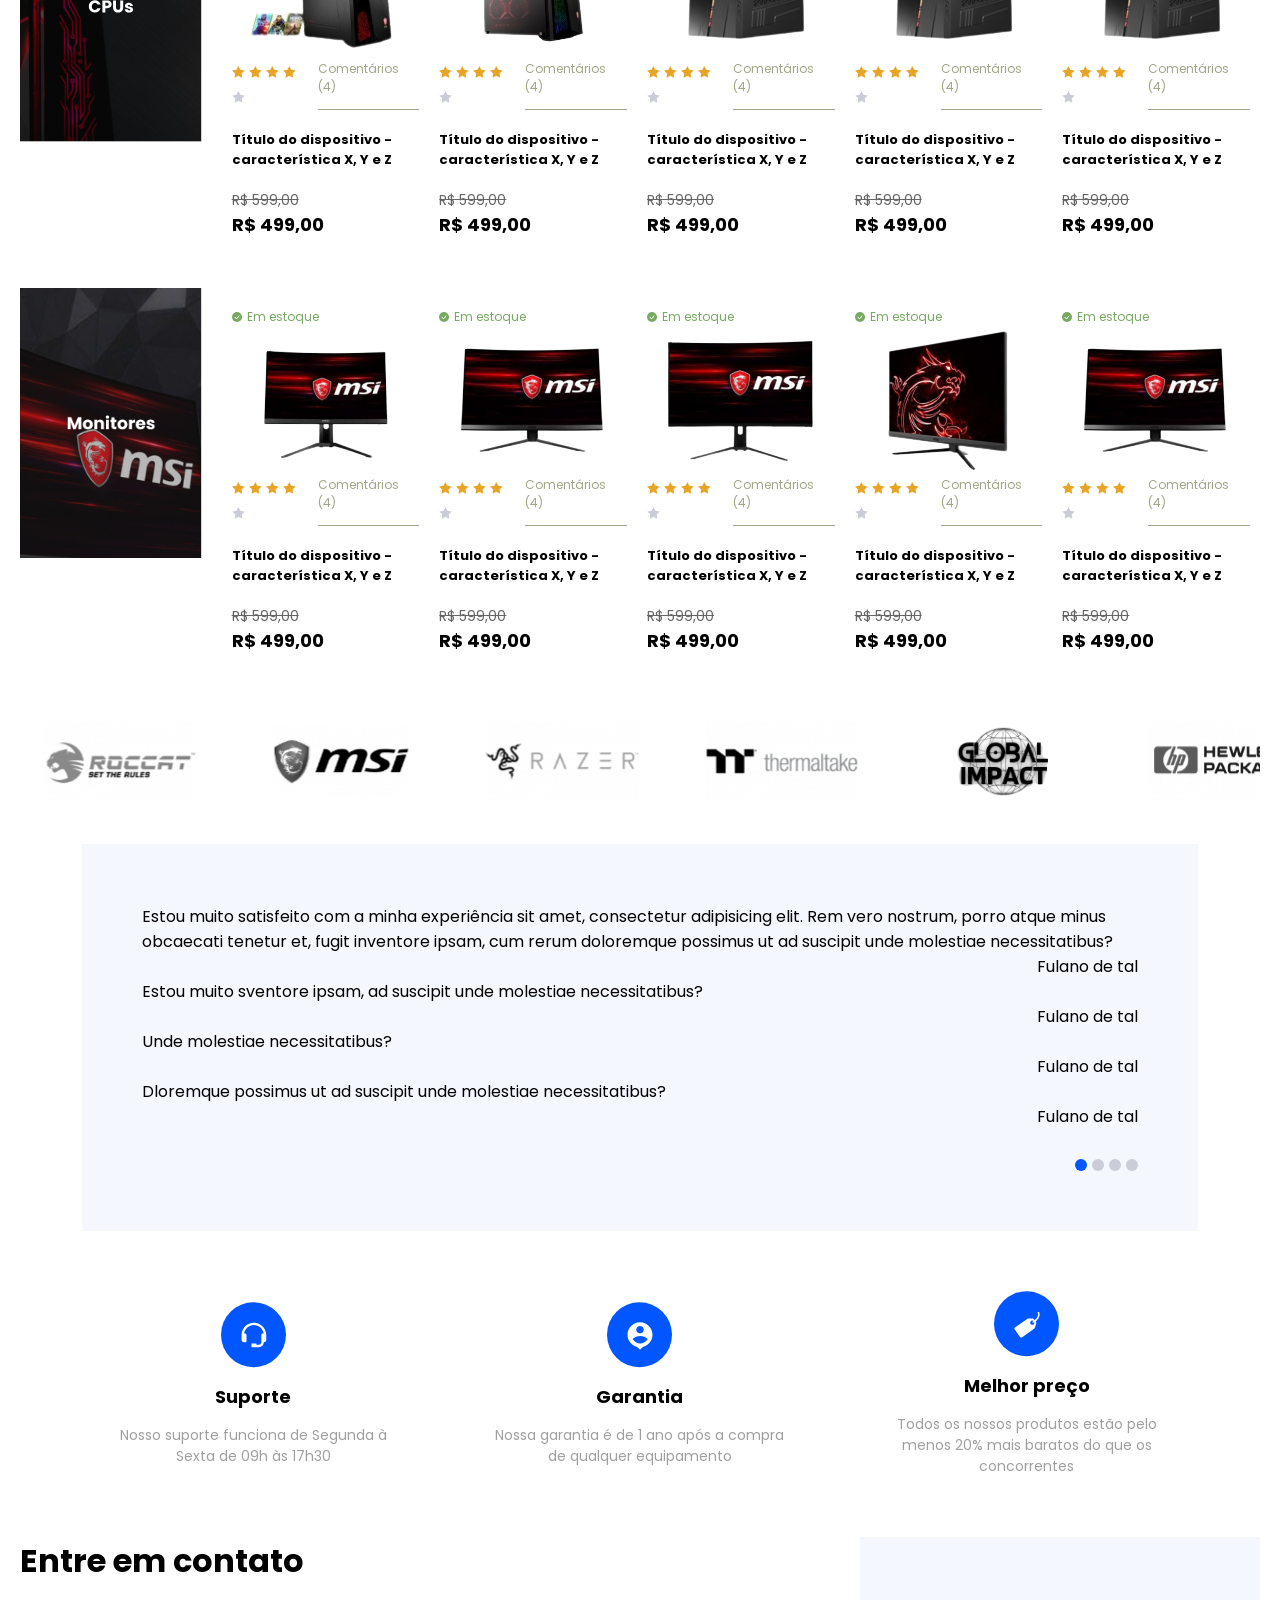
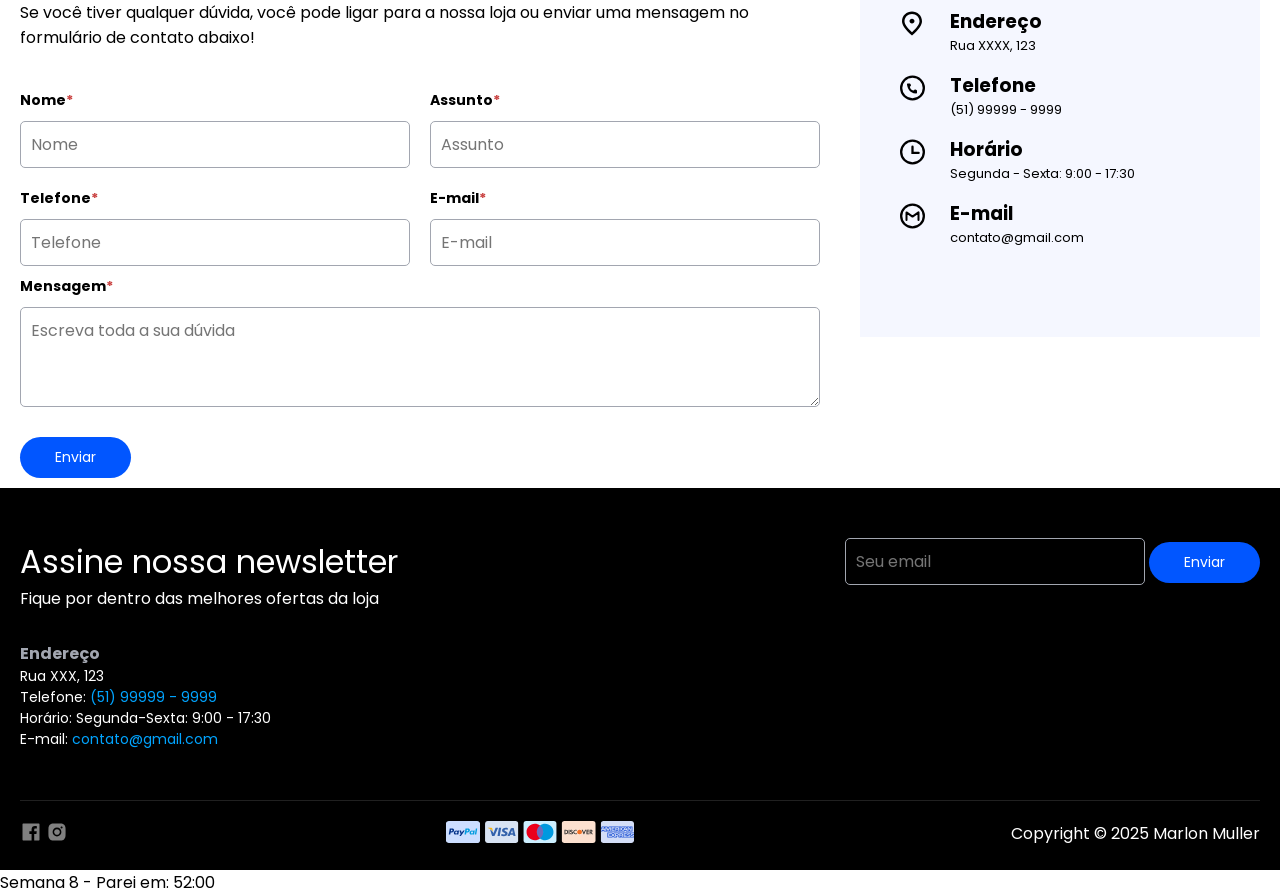
==== commit e7a8eb21: "I completed the cart form by consuming the API viaCep" ====
--- a/index.html
+++ b/index.html
@@ -987,7 +987,7 @@
         </div>
     </footer>
 
-    <p>Semana 8 - Parei em: 17:00</p>
+    <p>Semana 8 - Parei em: 52:00</p>
     <script src="script.js"></script>
 </body>
 
--- a/style.css
+++ b/style.css
@@ -451,7 +451,7 @@
     height: 100px;
 }
 
-input[type="submit"] {
+input[type="submit"], input[type="button"] {
     background-color: #0156ff;
     border: none;
     padding: 10px 35px;
@@ -574,6 +574,77 @@
     color: #777;
 }
 
+.input-cep{
+    position: relative;
+}
+
+.search-cep {
+    position: absolute;
+    top: 40px;
+    right: 15px;
+    background-color: #0156ff;
+    border-radius: 10px;
+    padding: 5px;
+    box-sizing: border-box;
+    width: 30px;
+    height: 30px;
+    cursor: pointer;
+}
+
+.info-product-order {
+    display: flex;
+    flex-direction: column;
+}
+
+.send-order {
+    display: flex;
+    justify-content: flex-end;
+    align-items: flex-end;
+    gap: 20px;
+}
+
+.infos-order {
+    background-color: #f5f7ff;
+    padding: 55px 35px;
+    box-sizing: border-box;
+    height: 400px;
+}
+
+.infos-order h2 {
+    font-size: 18px;
+    font-weight: normal;
+}
+
+table {
+    width: 100%;
+    border-collapse: collapse;
+    margin-top: 40px;
+}
+
+thead tr th, tbody tr td {
+    border-bottom: 1px solid #cacdd8;
+    padding-bottom: 10px;
+}
+
+thead tr th:first-child {
+    text-align: left;
+}
+
+tbody tr td  {
+    text-align: center;
+    font-weight: bold;
+    padding: 20px 0;
+}
+
+tbody tr td:first-child {
+    font-weight: normal;
+}
+
+.product-cart {
+    display: flex;
+    justify-content: center;
+    align-items: center;
+}
 
 /* Estilos para telas médias */
 
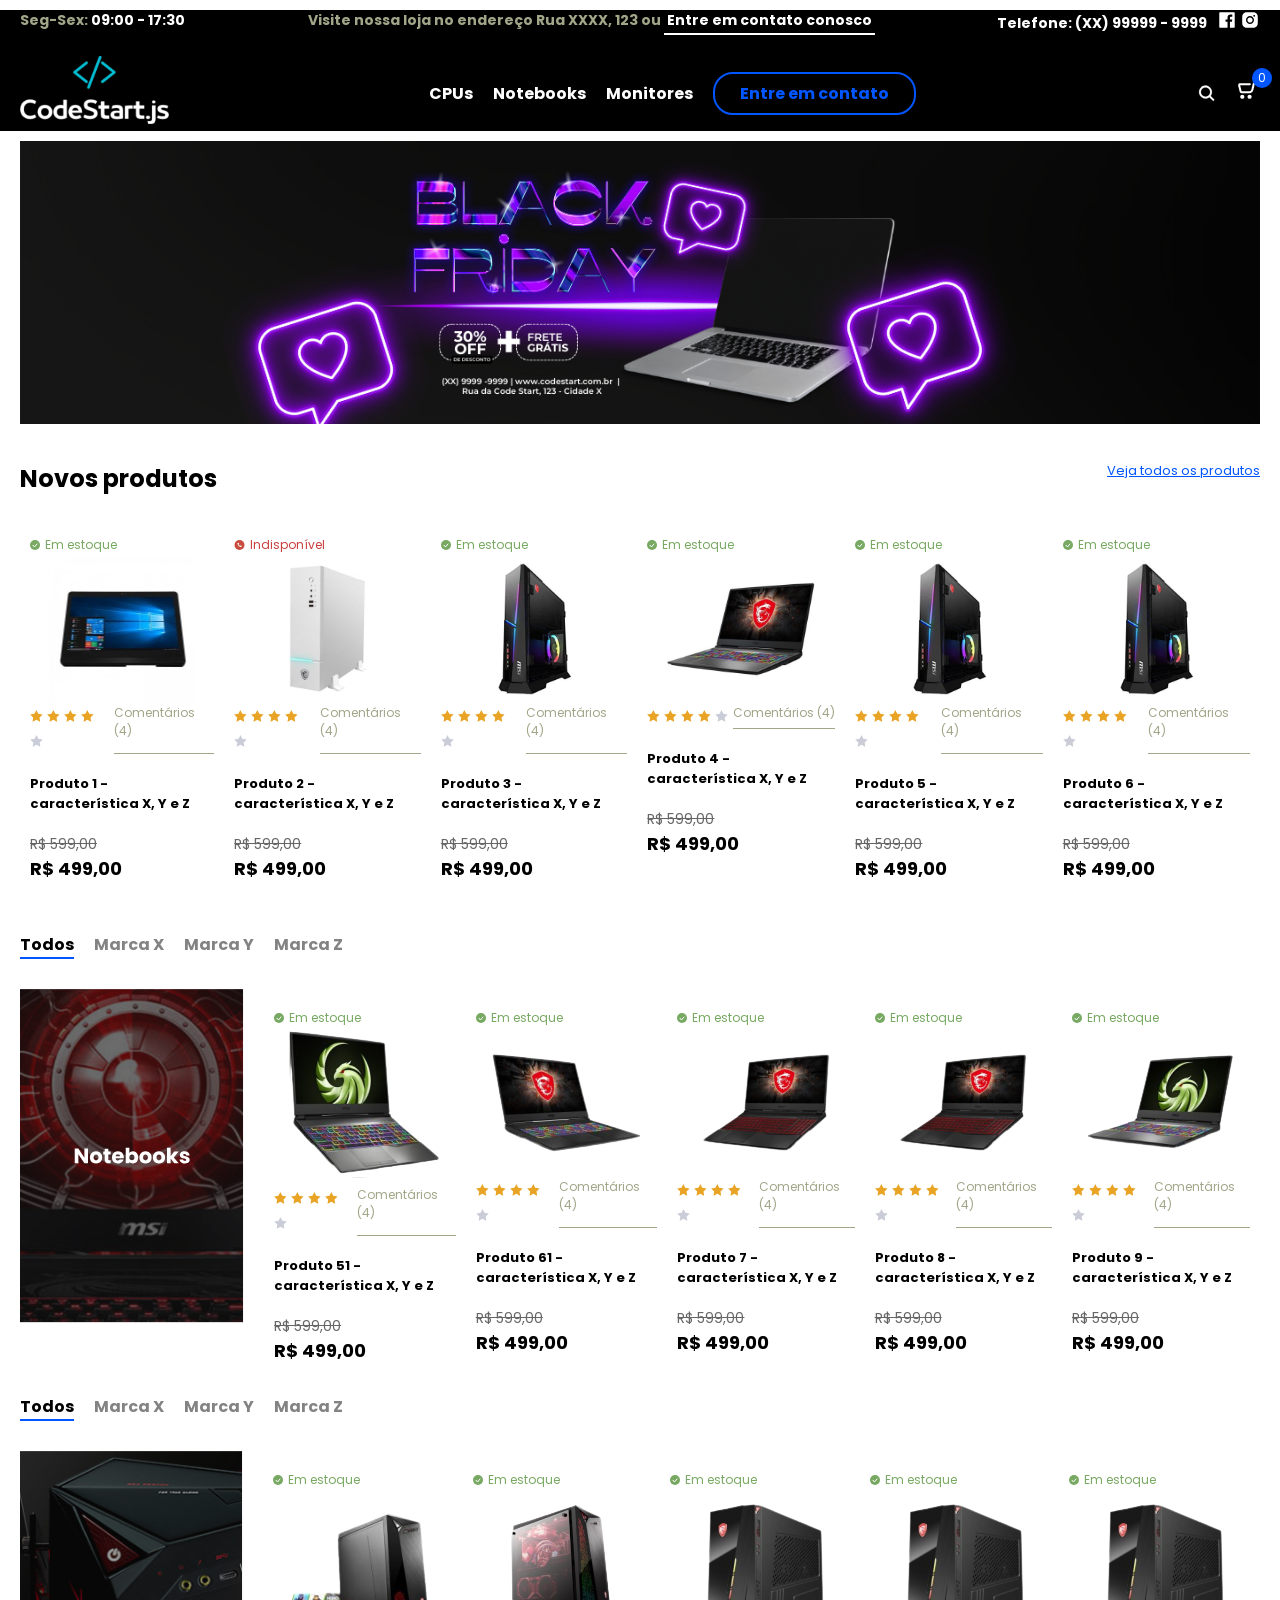
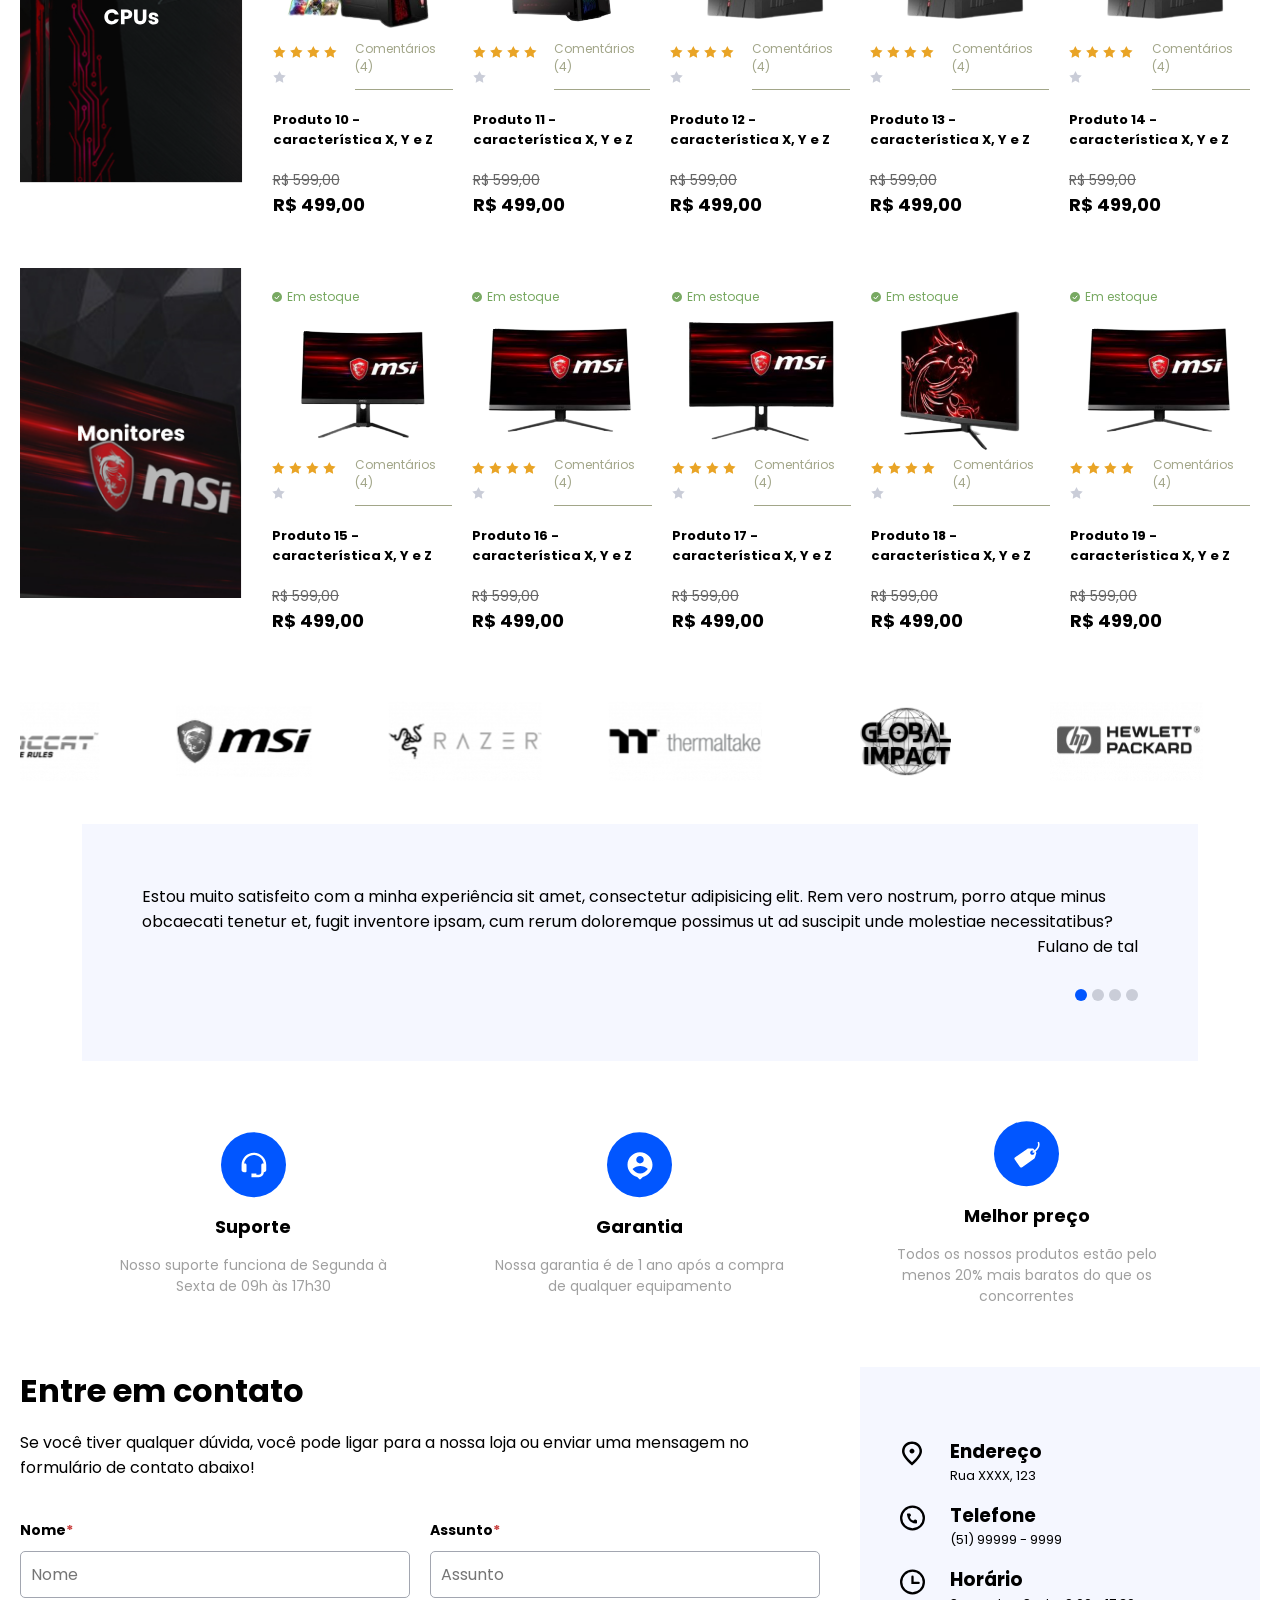
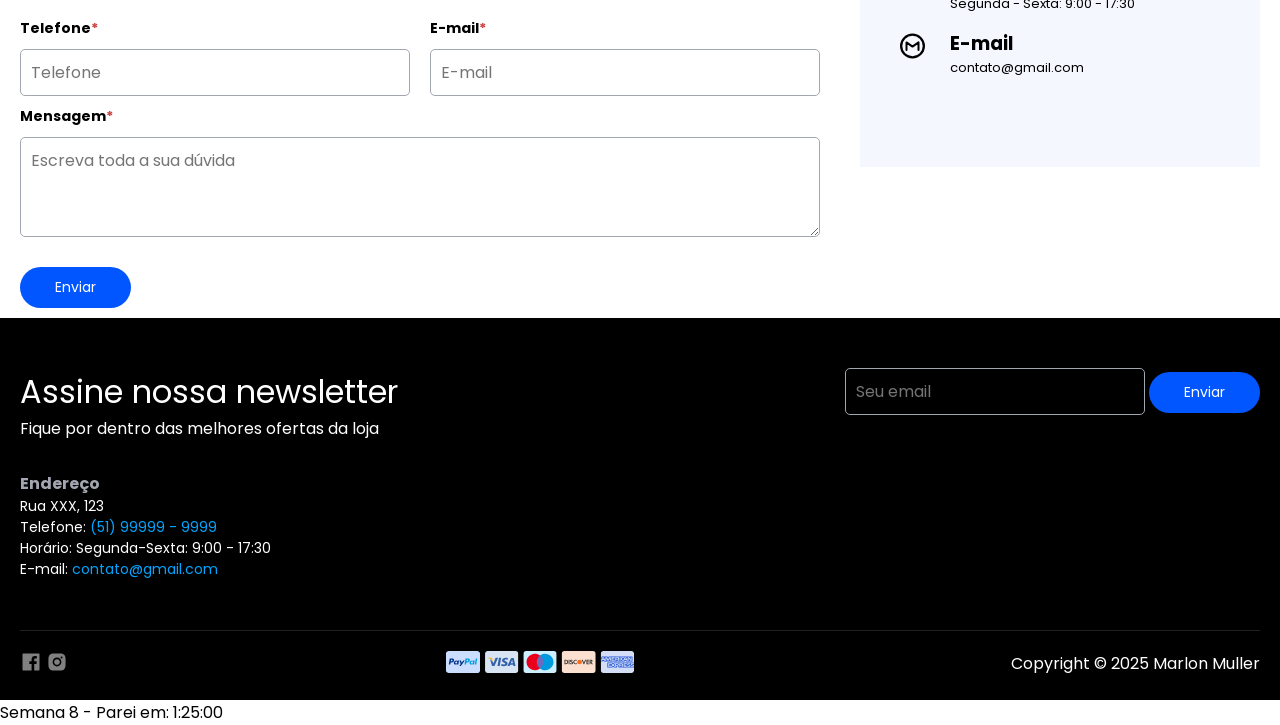
==== commit 633d63f6: "I started the logic of adding items to the cart with local storage" ====
--- a/index.html
+++ b/index.html
@@ -152,7 +152,7 @@
                     </div>
                     <div class="content-footer-product">
                         <div class="info-product">
-                            <h3>Título do dispositivo - característica X, Y e Z</h3>
+                            <h3>Produto 3 - característica X, Y e Z</h3>
                             <p class="old-price">R$ 599,00</p>
                             <p class="new-price">R$ 499,00</p>
                         </div>
@@ -184,7 +184,7 @@
                     </div>
                     <div class="content-footer-product">
                         <div class="info-product">
-                            <h3>Título do dispositivo - característica X, Y e Z</h3>
+                            <h3>Produto 4 - característica X, Y e Z</h3>
                             <p class="old-price">R$ 599,00</p>
                             <p class="new-price">R$ 499,00</p>
                         </div>
@@ -216,7 +216,7 @@
                     </div>
                     <div class="content-footer-product">
                         <div class="info-product">
-                            <h3>Título do dispositivo - característica X, Y e Z</h3>
+                            <h3>Produto 5 - característica X, Y e Z</h3>
                             <p class="old-price">R$ 599,00</p>
                             <p class="new-price">R$ 499,00</p>
                         </div>
@@ -248,7 +248,7 @@
                     </div>
                     <div class="content-footer-product">
                         <div class="info-product">
-                            <h3>Título do dispositivo - característica X, Y e Z</h3>
+                            <h3>Produto 6 - característica X, Y e Z</h3>
                             <p class="old-price">R$ 599,00</p>
                             <p class="new-price">R$ 499,00</p>
                         </div>
@@ -299,7 +299,7 @@
                             </div>
                             <div class="content-footer-product">
                                 <div class="info-product">
-                                    <h3>Título do dispositivo - característica X, Y e Z</h3>
+                                    <h3>Produto 51 - característica X, Y e Z</h3>
                                     <p class="old-price">R$ 599,00</p>
                                     <p class="new-price">R$ 499,00</p>
                                 </div>
@@ -331,7 +331,7 @@
                             </div>
                             <div class="content-footer-product">
                                 <div class="info-product">
-                                    <h3>Título do dispositivo - característica X, Y e Z</h3>
+                                    <h3>Produto 61 - característica X, Y e Z</h3>
                                     <p class="old-price">R$ 599,00</p>
                                     <p class="new-price">R$ 499,00</p>
                                 </div>
@@ -363,7 +363,7 @@
                             </div>
                             <div class="content-footer-product">
                                 <div class="info-product">
-                                    <h3>Título do dispositivo - característica X, Y e Z</h3>
+                                    <h3>Produto 7 - característica X, Y e Z</h3>
                                     <p class="old-price">R$ 599,00</p>
                                     <p class="new-price">R$ 499,00</p>
                                 </div>
@@ -395,7 +395,7 @@
                             </div>
                             <div class="content-footer-product">
                                 <div class="info-product">
-                                    <h3>Título do dispositivo - característica X, Y e Z</h3>
+                                    <h3>Produto 8 - característica X, Y e Z</h3>
                                     <p class="old-price">R$ 599,00</p>
                                     <p class="new-price">R$ 499,00</p>
                                 </div>
@@ -427,7 +427,7 @@
                             </div>
                             <div class="content-footer-product">
                                 <div class="info-product">
-                                    <h3>Título do dispositivo - característica X, Y e Z</h3>
+                                    <h3>Produto 9 - característica X, Y e Z</h3>
                                     <p class="old-price">R$ 599,00</p>
                                     <p class="new-price">R$ 499,00</p>
                                 </div>
@@ -481,7 +481,7 @@
                             </div>
                             <div class="content-footer-product">
                                 <div class="info-product">
-                                    <h3>Título do dispositivo - característica X, Y e Z</h3>
+                                    <h3>Produto 10 - característica X, Y e Z</h3>
                                     <p class="old-price">R$ 599,00</p>
                                     <p class="new-price">R$ 499,00</p>
                                 </div>
@@ -513,7 +513,7 @@
                             </div>
                             <div class="content-footer-product">
                                 <div class="info-product">
-                                    <h3>Título do dispositivo - característica X, Y e Z</h3>
+                                    <h3>Produto 11 - característica X, Y e Z</h3>
                                     <p class="old-price">R$ 599,00</p>
                                     <p class="new-price">R$ 499,00</p>
                                 </div>
@@ -545,7 +545,7 @@
                             </div>
                             <div class="content-footer-product">
                                 <div class="info-product">
-                                    <h3>Título do dispositivo - característica X, Y e Z</h3>
+                                    <h3>Produto 12 - característica X, Y e Z</h3>
                                     <p class="old-price">R$ 599,00</p>
                                     <p class="new-price">R$ 499,00</p>
                                 </div>
@@ -577,7 +577,7 @@
                             </div>
                             <div class="content-footer-product">
                                 <div class="info-product">
-                                    <h3>Título do dispositivo - característica X, Y e Z</h3>
+                                    <h3>Produto 13 - característica X, Y e Z</h3>
                                     <p class="old-price">R$ 599,00</p>
                                     <p class="new-price">R$ 499,00</p>
                                 </div>
@@ -609,7 +609,7 @@
                             </div>
                             <div class="content-footer-product">
                                 <div class="info-product">
-                                    <h3>Título do dispositivo - característica X, Y e Z</h3>
+                                    <h3>Produto 14 - característica X, Y e Z</h3>
                                     <p class="old-price">R$ 599,00</p>
                                     <p class="new-price">R$ 499,00</p>
                                 </div>
@@ -655,7 +655,7 @@
                             </div>
                             <div class="content-footer-product">
                                 <div class="info-product">
-                                    <h3>Título do dispositivo - característica X, Y e Z</h3>
+                                    <h3>Produto 15 - característica X, Y e Z</h3>
                                     <p class="old-price">R$ 599,00</p>
                                     <p class="new-price">R$ 499,00</p>
                                 </div>
@@ -687,7 +687,7 @@
                             </div>
                             <div class="content-footer-product">
                                 <div class="info-product">
-                                    <h3>Título do dispositivo - característica X, Y e Z</h3>
+                                    <h3>Produto 16 - característica X, Y e Z</h3>
                                     <p class="old-price">R$ 599,00</p>
                                     <p class="new-price">R$ 499,00</p>
                                 </div>
@@ -719,7 +719,7 @@
                             </div>
                             <div class="content-footer-product">
                                 <div class="info-product">
-                                    <h3>Título do dispositivo - característica X, Y e Z</h3>
+                                    <h3>Produto 17 - característica X, Y e Z</h3>
                                     <p class="old-price">R$ 599,00</p>
                                     <p class="new-price">R$ 499,00</p>
                                 </div>
@@ -751,7 +751,7 @@
                             </div>
                             <div class="content-footer-product">
                                 <div class="info-product">
-                                    <h3>Título do dispositivo - característica X, Y e Z</h3>
+                                    <h3>Produto 18 - característica X, Y e Z</h3>
                                     <p class="old-price">R$ 599,00</p>
                                     <p class="new-price">R$ 499,00</p>
                                 </div>
@@ -783,7 +783,7 @@
                             </div>
                             <div class="content-footer-product">
                                 <div class="info-product">
-                                    <h3>Título do dispositivo - característica X, Y e Z</h3>
+                                    <h3>Produto 19 - característica X, Y e Z</h3>
                                     <p class="old-price">R$ 599,00</p>
                                     <p class="new-price">R$ 499,00</p>
                                 </div>
@@ -987,7 +987,7 @@
         </div>
     </footer>
 
-    <p>Semana 8 - Parei em: 52:00</p>
+    <p>Semana 8 - Parei em: 1:25:00</p>
     <script src="script.js"></script>
 </body>
 
--- a/style.css
+++ b/style.css
@@ -603,6 +603,39 @@
     gap: 20px;
 }
 
+
+
+table {
+    width: 100%;
+    border-collapse: collapse;
+    margin-top: 40px;
+}
+
+thead tr th, tbody tr td {
+    border-bottom: 1px solid #cacdd8;
+    padding-bottom: 10px;
+}
+
+thead tr th:first-child {
+    text-align: left;
+}
+
+tbody tr td  {
+    text-align: center;
+    font-weight: bold;
+    padding: 20px 0;
+}
+
+tbody tr td:first-child {
+    font-weight: normal;
+}
+
+.product-cart {
+    display: flex;
+    justify-content: center;
+    align-items: center;
+}
+
 .infos-order {
     background-color: #f5f7ff;
     padding: 55px 35px;
@@ -615,36 +648,32 @@
     font-weight: normal;
 }
 
-table {
-    width: 100%;
-    border-collapse: collapse;
-    margin-top: 40px;
-}
-
-thead tr th, tbody tr td {
+.infos-order h3 {
+    font-size: 14px;
+    color: #666666;
+    font-weight: normal;
+    margin-top: 15px;
     border-bottom: 1px solid #cacdd8;
-    padding-bottom: 10px;
-}
-
-thead tr th:first-child {
-    text-align: left;
-}
-
-tbody tr td  {
-    text-align: center;
-    font-weight: bold;
-    padding: 20px 0;
-}
-
-tbody tr td:first-child {
-    font-weight: normal;
-}
-
-.product-cart {
-    display: flex;
-    justify-content: center;
-    align-items: center;
-}
+    padding-bottom: 5px;
+}
+
+.line-info-order {
+    display: flex;
+    justify-content: space-between;
+    font-size: 13px;
+    font-weight: bold;
+    margin: 10px 0;
+}
+
+.legend-order {
+    font-size: 10px;
+    color: #a2a6b0;
+}
+
+.total-order {
+    font-size: 18px;
+}
+
 
 /* Estilos para telas médias */
 
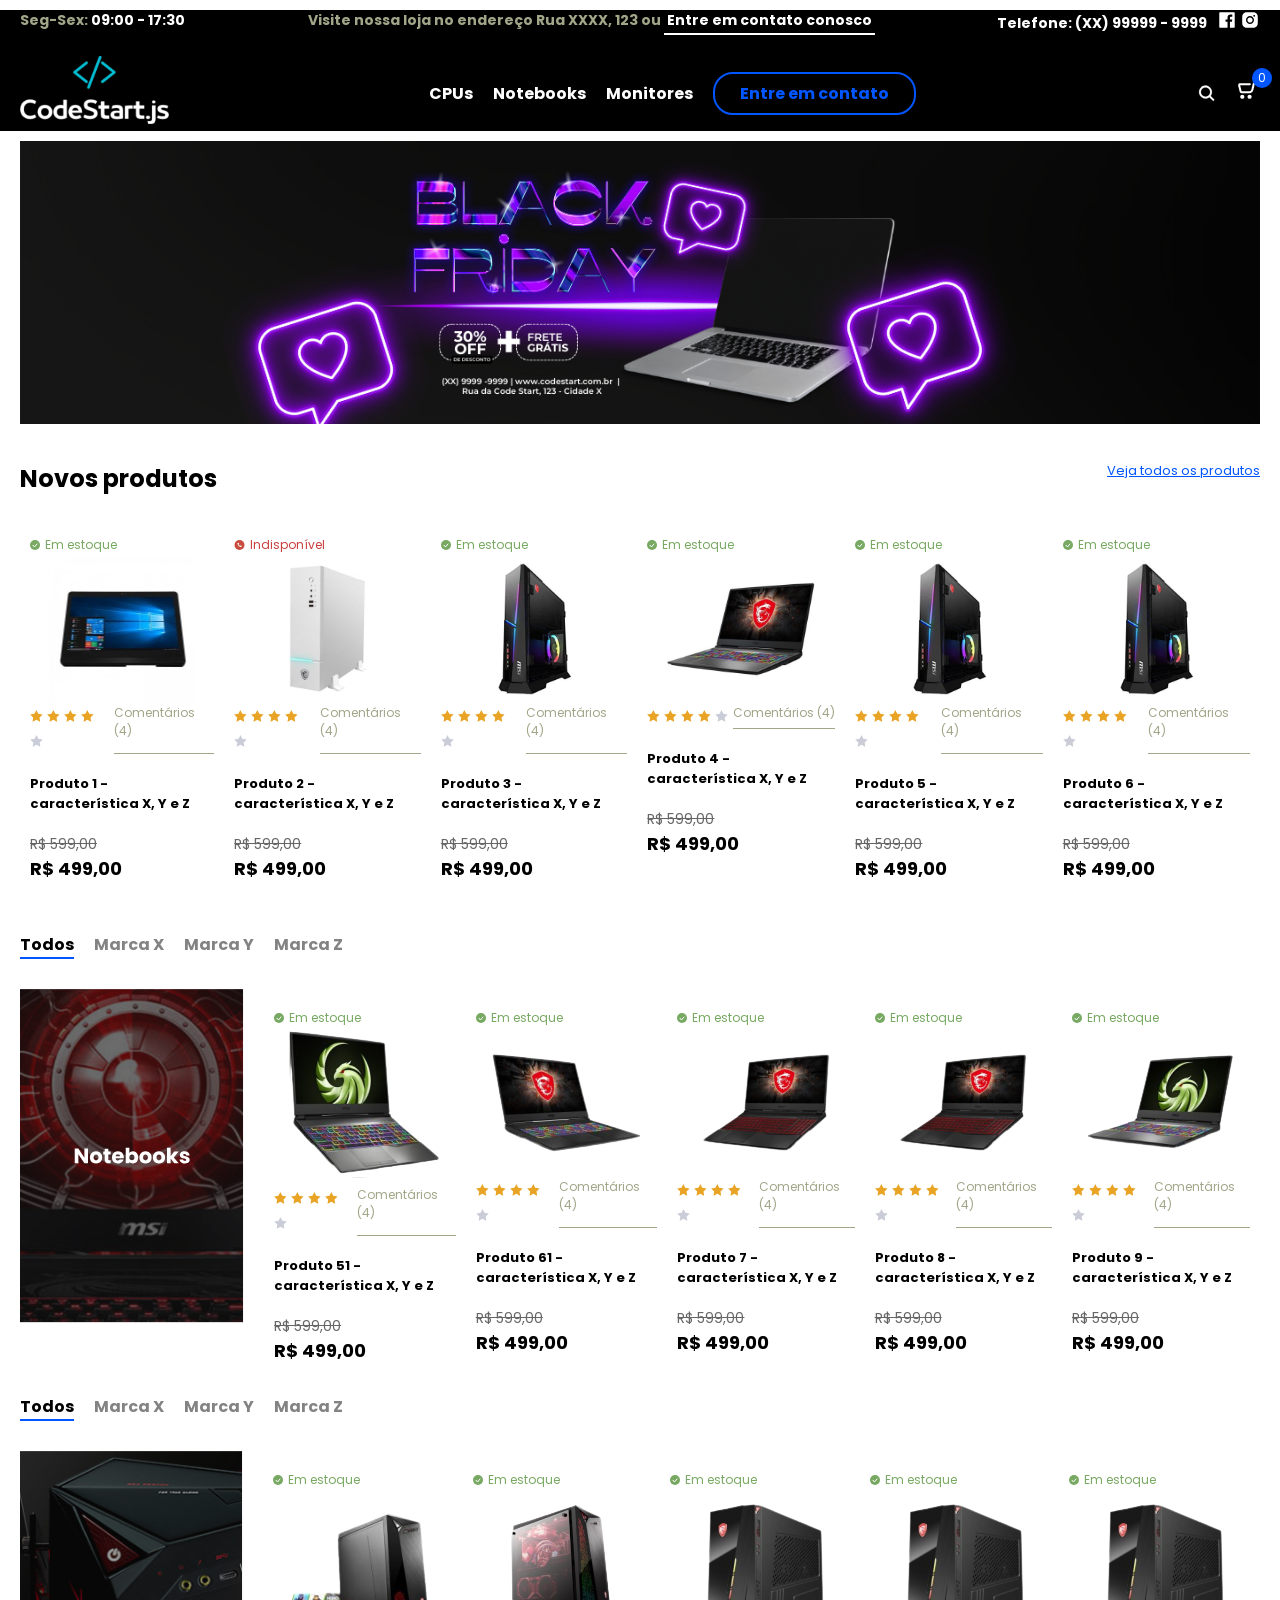
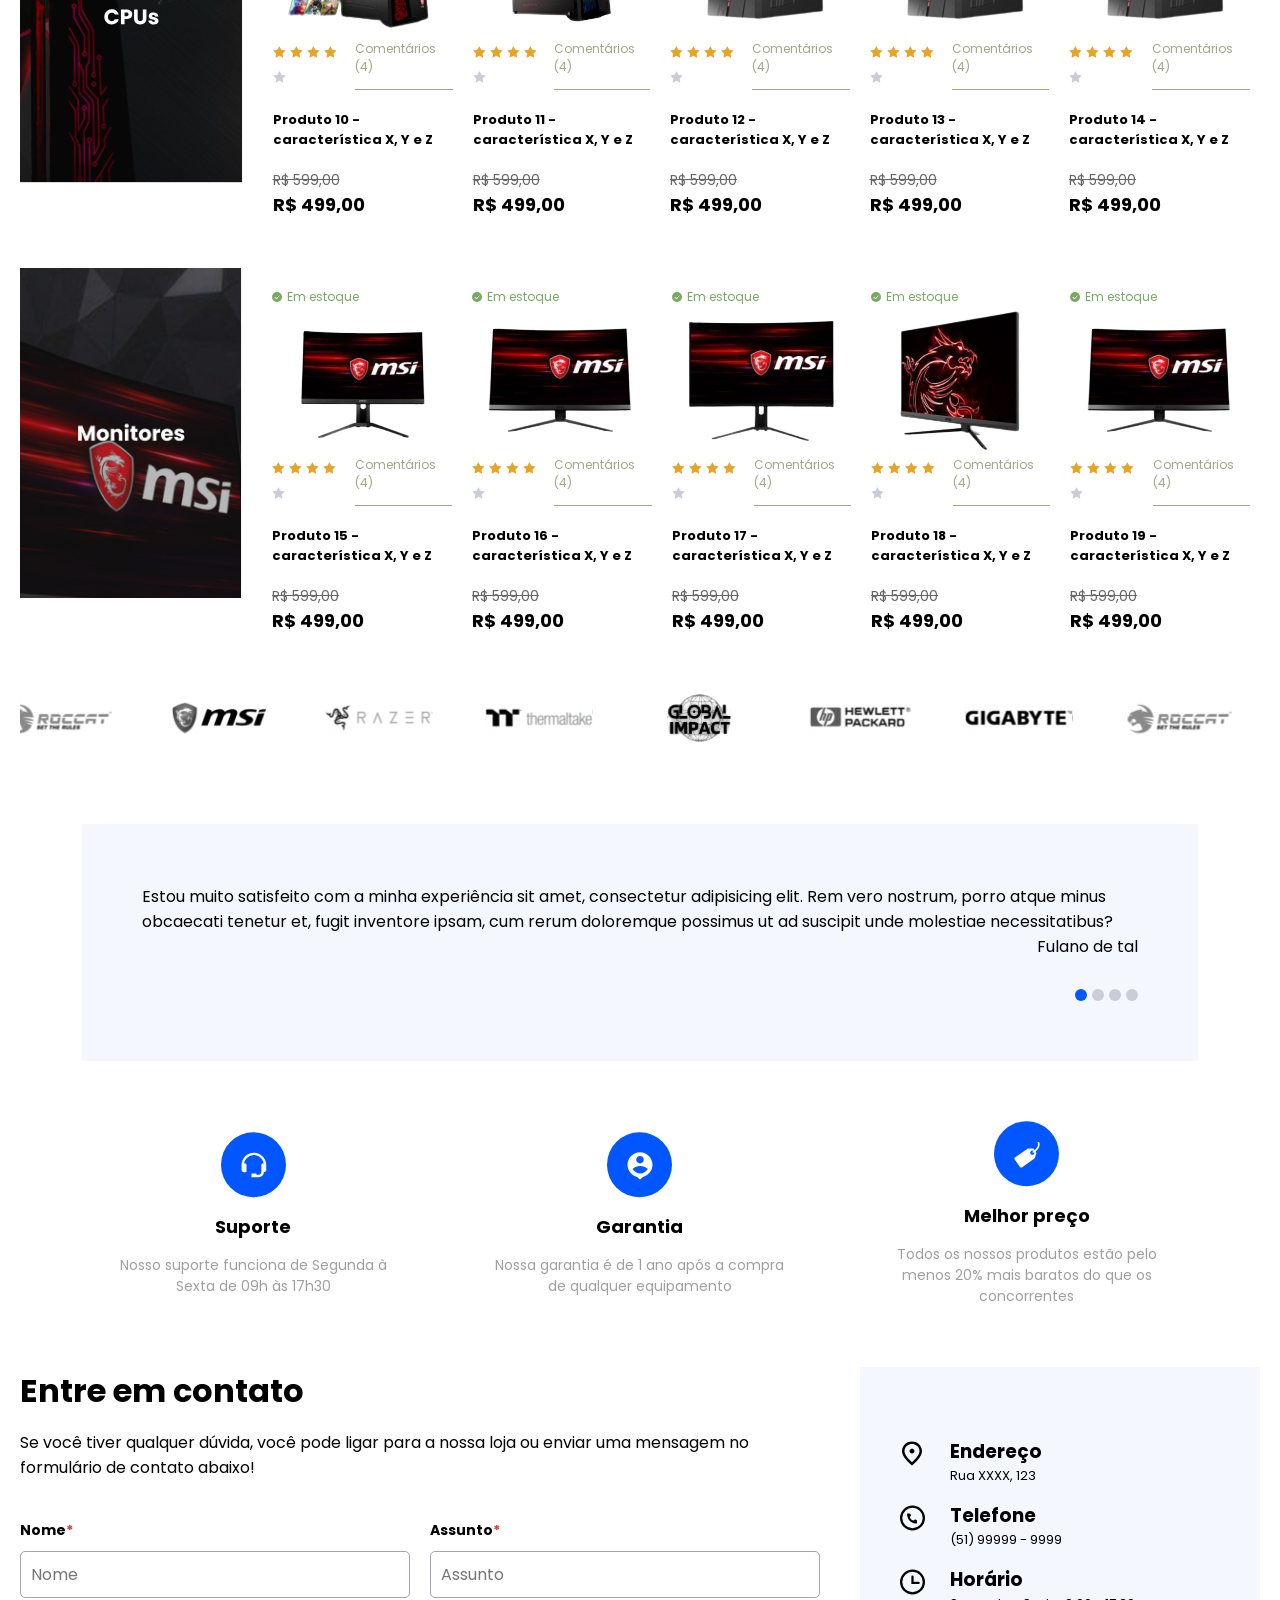
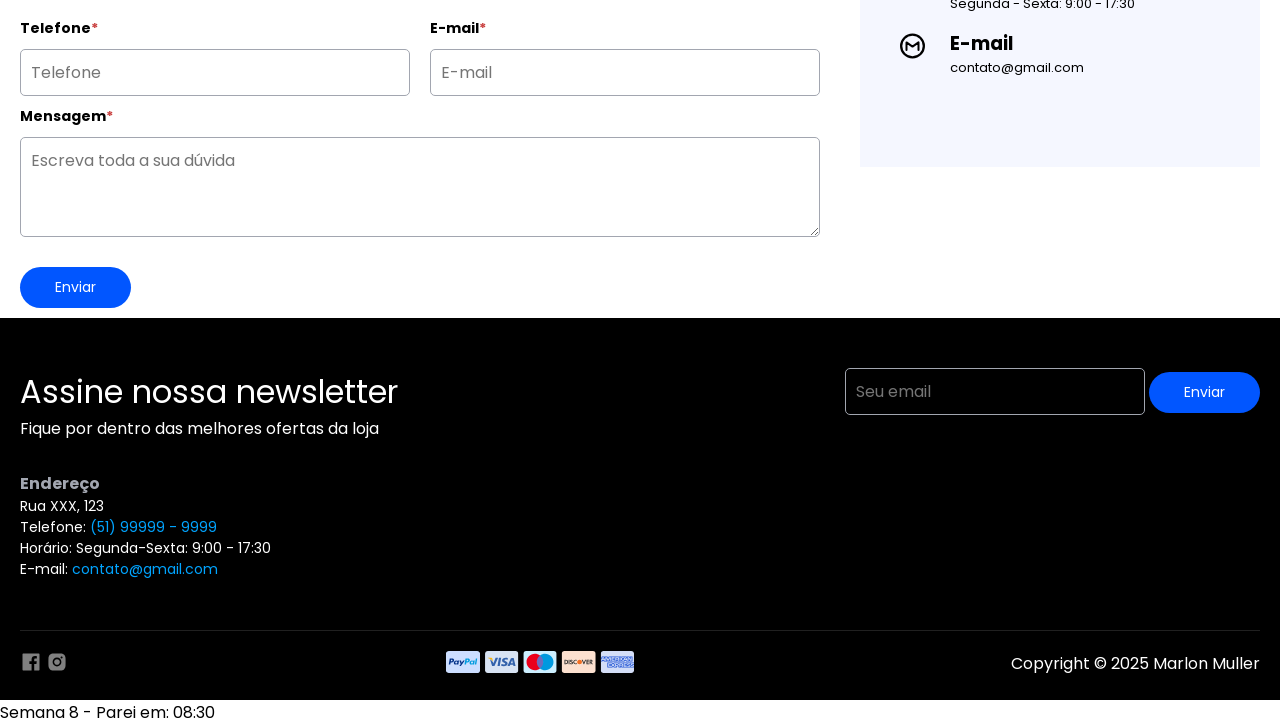
==== commit f49ee078: "I have completed the logic of adding items to the cart with local storage" ====
--- a/index.html
+++ b/index.html
@@ -35,7 +35,7 @@
             </div>
             <div class="navegation-header">
                 <div class="logo">
-                    <img src="assets/logo.svg" alt="Logo">
+                    <a href="index.html"><img src="assets/logo.svg" alt="Logo"></a>
                 </div>
                 <nav class="menu">
                     <ul>
@@ -987,7 +987,7 @@
         </div>
     </footer>
 
-    <p>Semana 8 - Parei em: 1:25:00</p>
+    <p>Semana 8 - Parei em: 08:30</p>
     <script src="script.js"></script>
 </body>
 
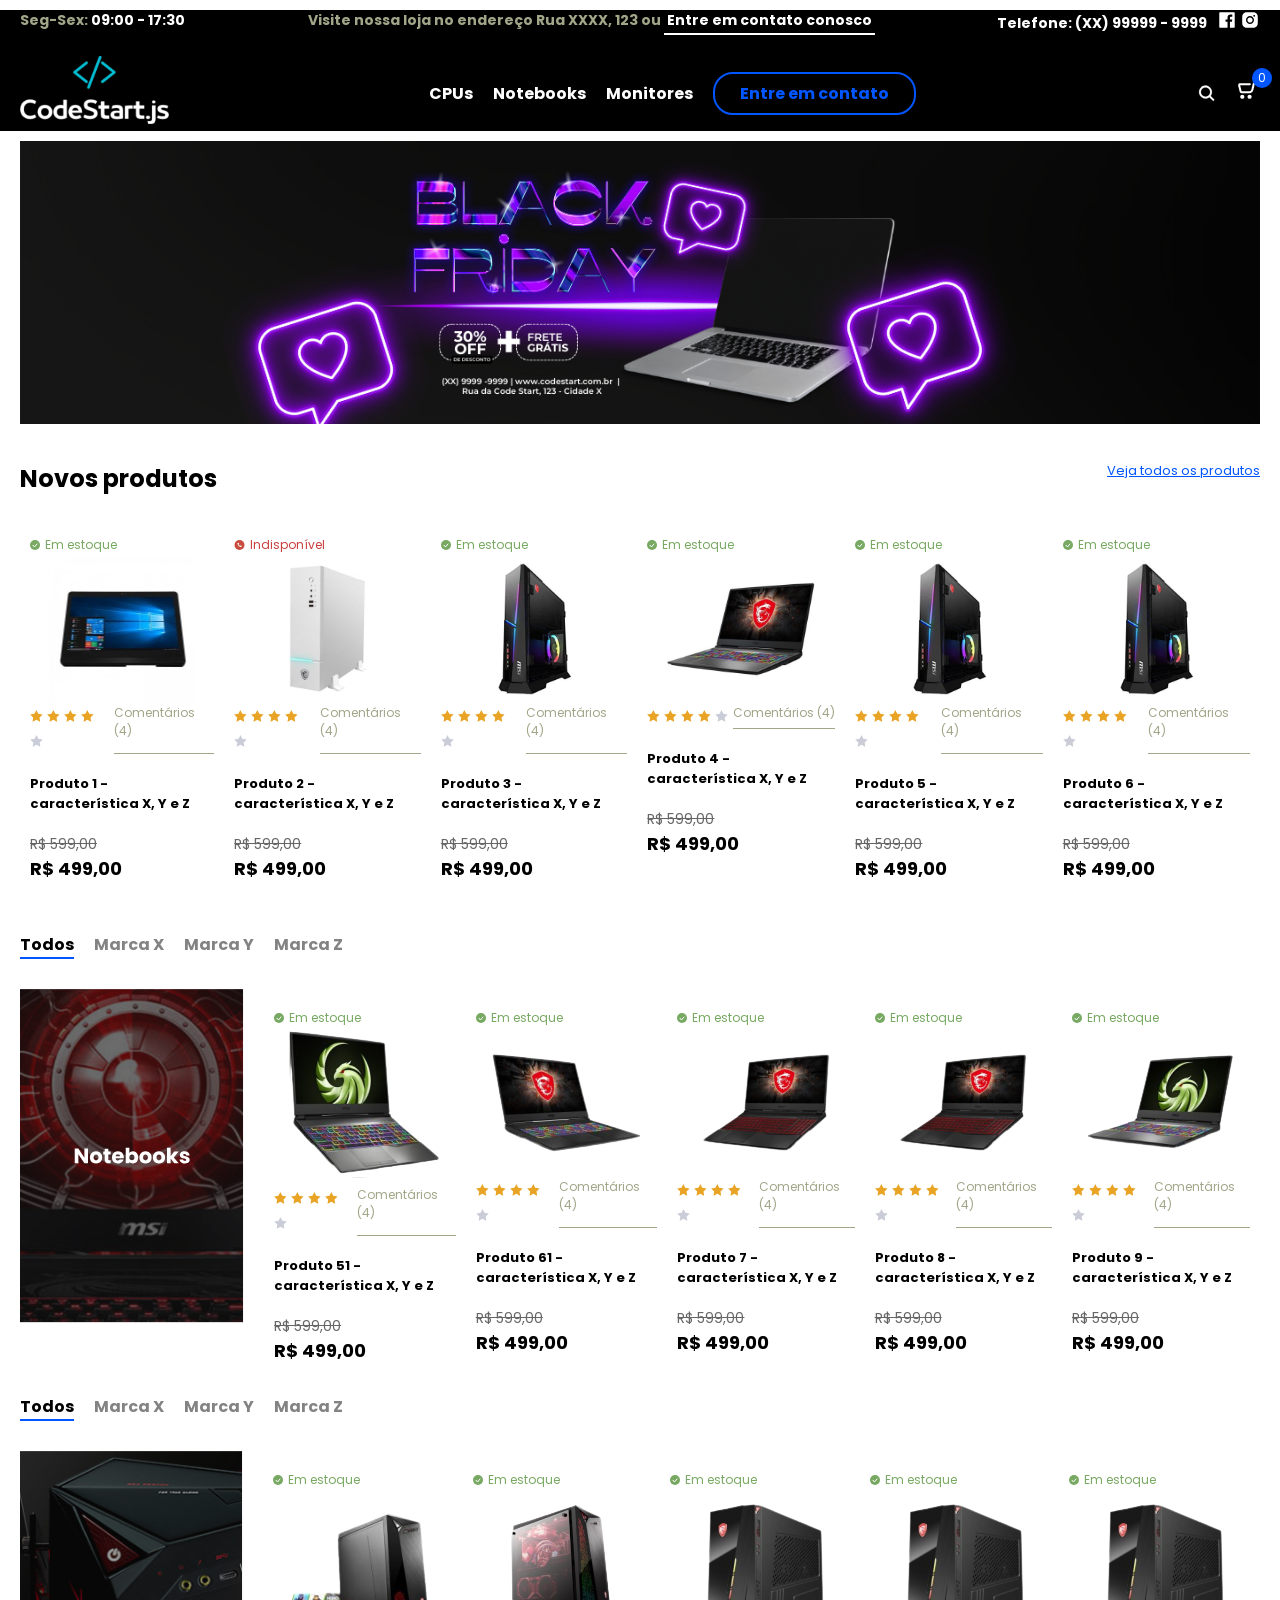
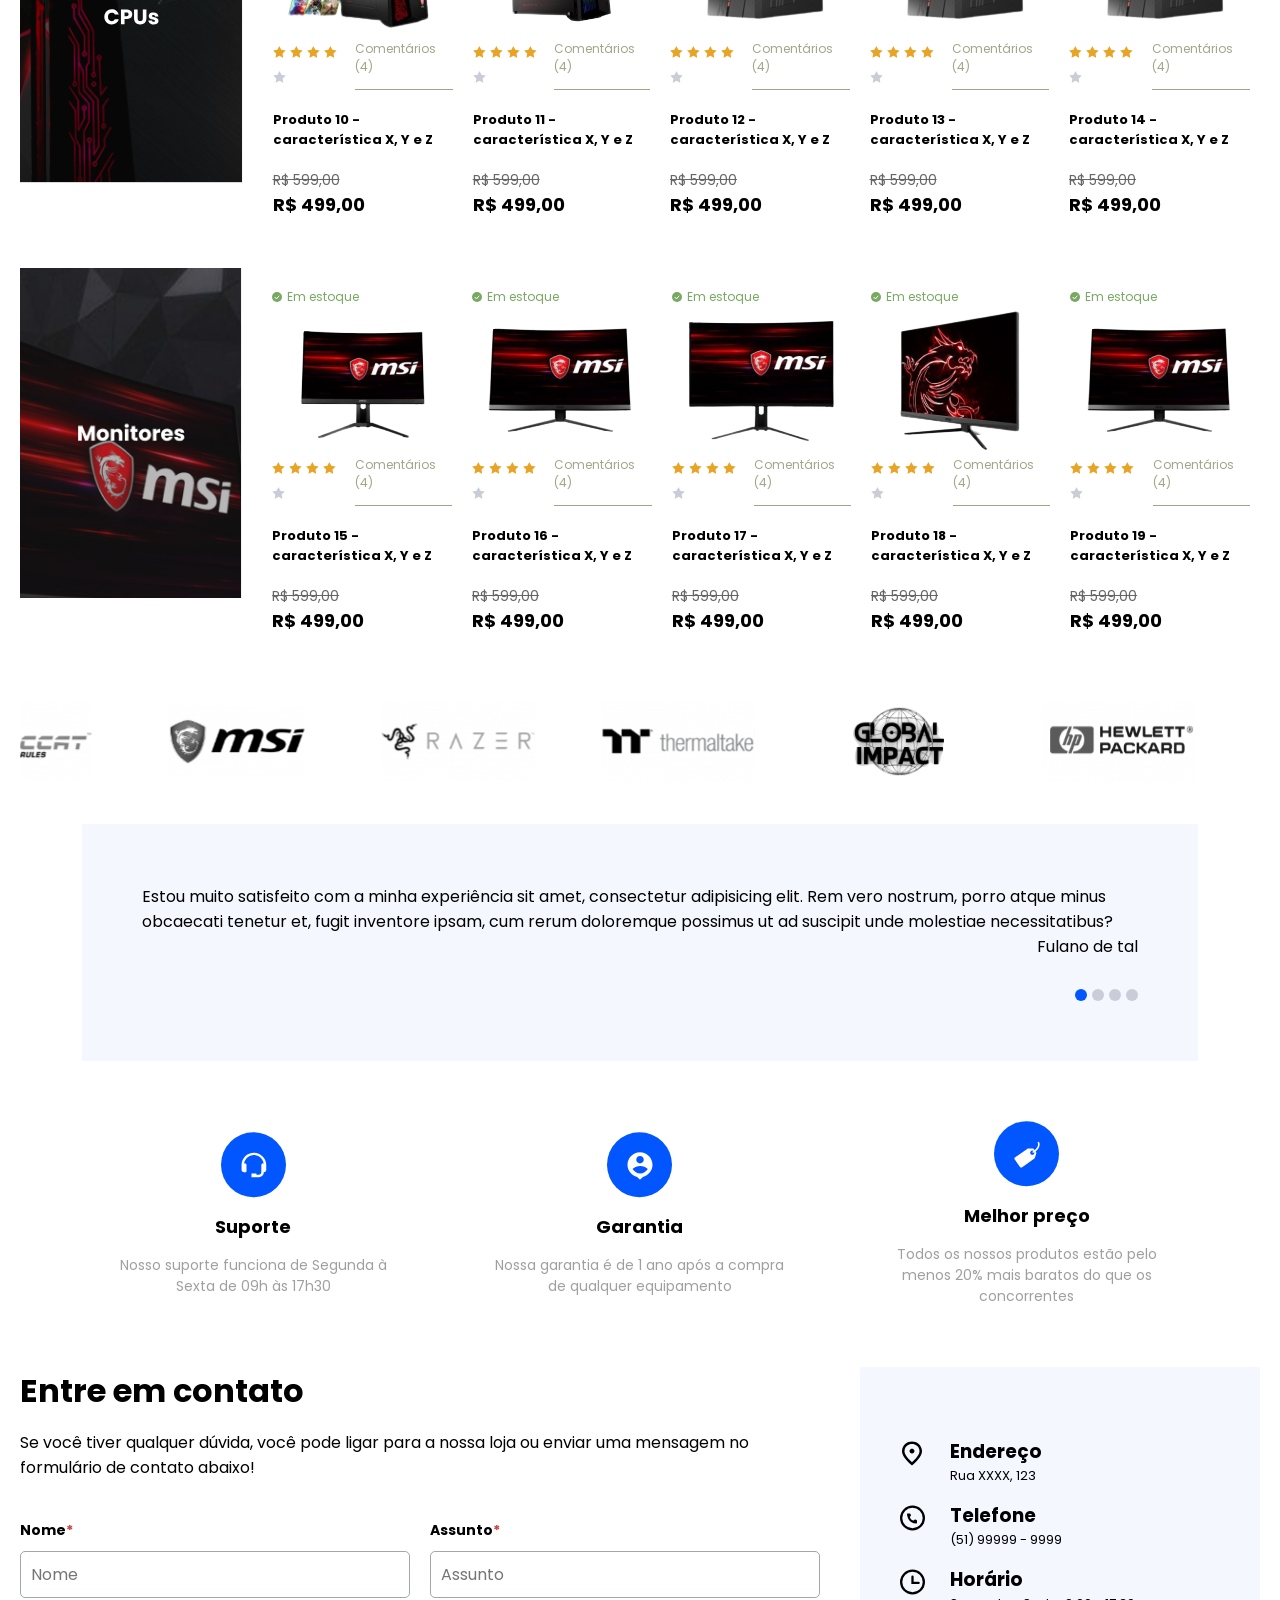
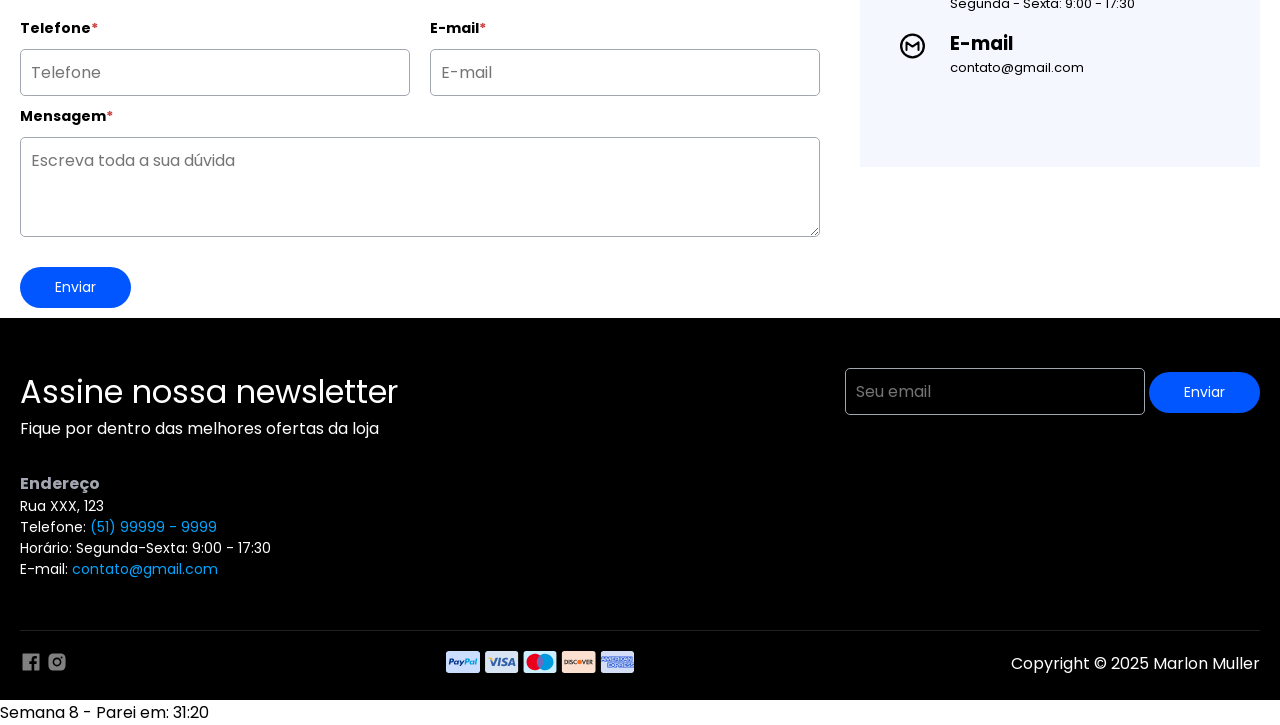
==== commit 91298a00: "Bug fixes in cart shipping calculation" ====
--- a/index.html
+++ b/index.html
@@ -987,7 +987,7 @@
         </div>
     </footer>
 
-    <p>Semana 8 - Parei em: 08:30</p>
+    <p>Semana 8 - Parei em: 31:20</p>
     <script src="script.js"></script>
 </body>
 
--- a/style.css
+++ b/style.css
@@ -449,6 +449,7 @@
 textarea {
     width: 100%;
     height: 100px;
+    margin-bottom: 30px;
 }
 
 input[type="submit"], input[type="button"] {
@@ -460,7 +461,6 @@
     color: #fff;
     cursor: pointer;
     border-radius: 30px;
-    margin-top: 30px;
 }
 
 .infos-contact {
@@ -603,7 +603,9 @@
     gap: 20px;
 }
 
-
+.send-order input[type="button"] {
+    margin-top: 30px;
+}
 
 table {
     width: 100%;
@@ -640,7 +642,7 @@
     background-color: #f5f7ff;
     padding: 55px 35px;
     box-sizing: border-box;
-    height: 400px;
+    height: fit-content;
 }
 
 .infos-order h2 {
@@ -655,6 +657,28 @@
     margin-top: 15px;
     border-bottom: 1px solid #cacdd8;
     padding-bottom: 5px;
+}
+
+.add-coupon {
+    display: flex;
+    justify-content: space-between;
+    align-items: center;
+    margin: 30px 0 15px 0;
+}
+
+.coupon-error {
+    color: #c94d3f;
+    font-size: 14px;
+    display: none;
+}
+
+.coupon-added {
+    display: flex;
+    justify-content: space-between;
+}
+
+.coupon-added span {
+    font-size: 18px;
 }
 
 .line-info-order {
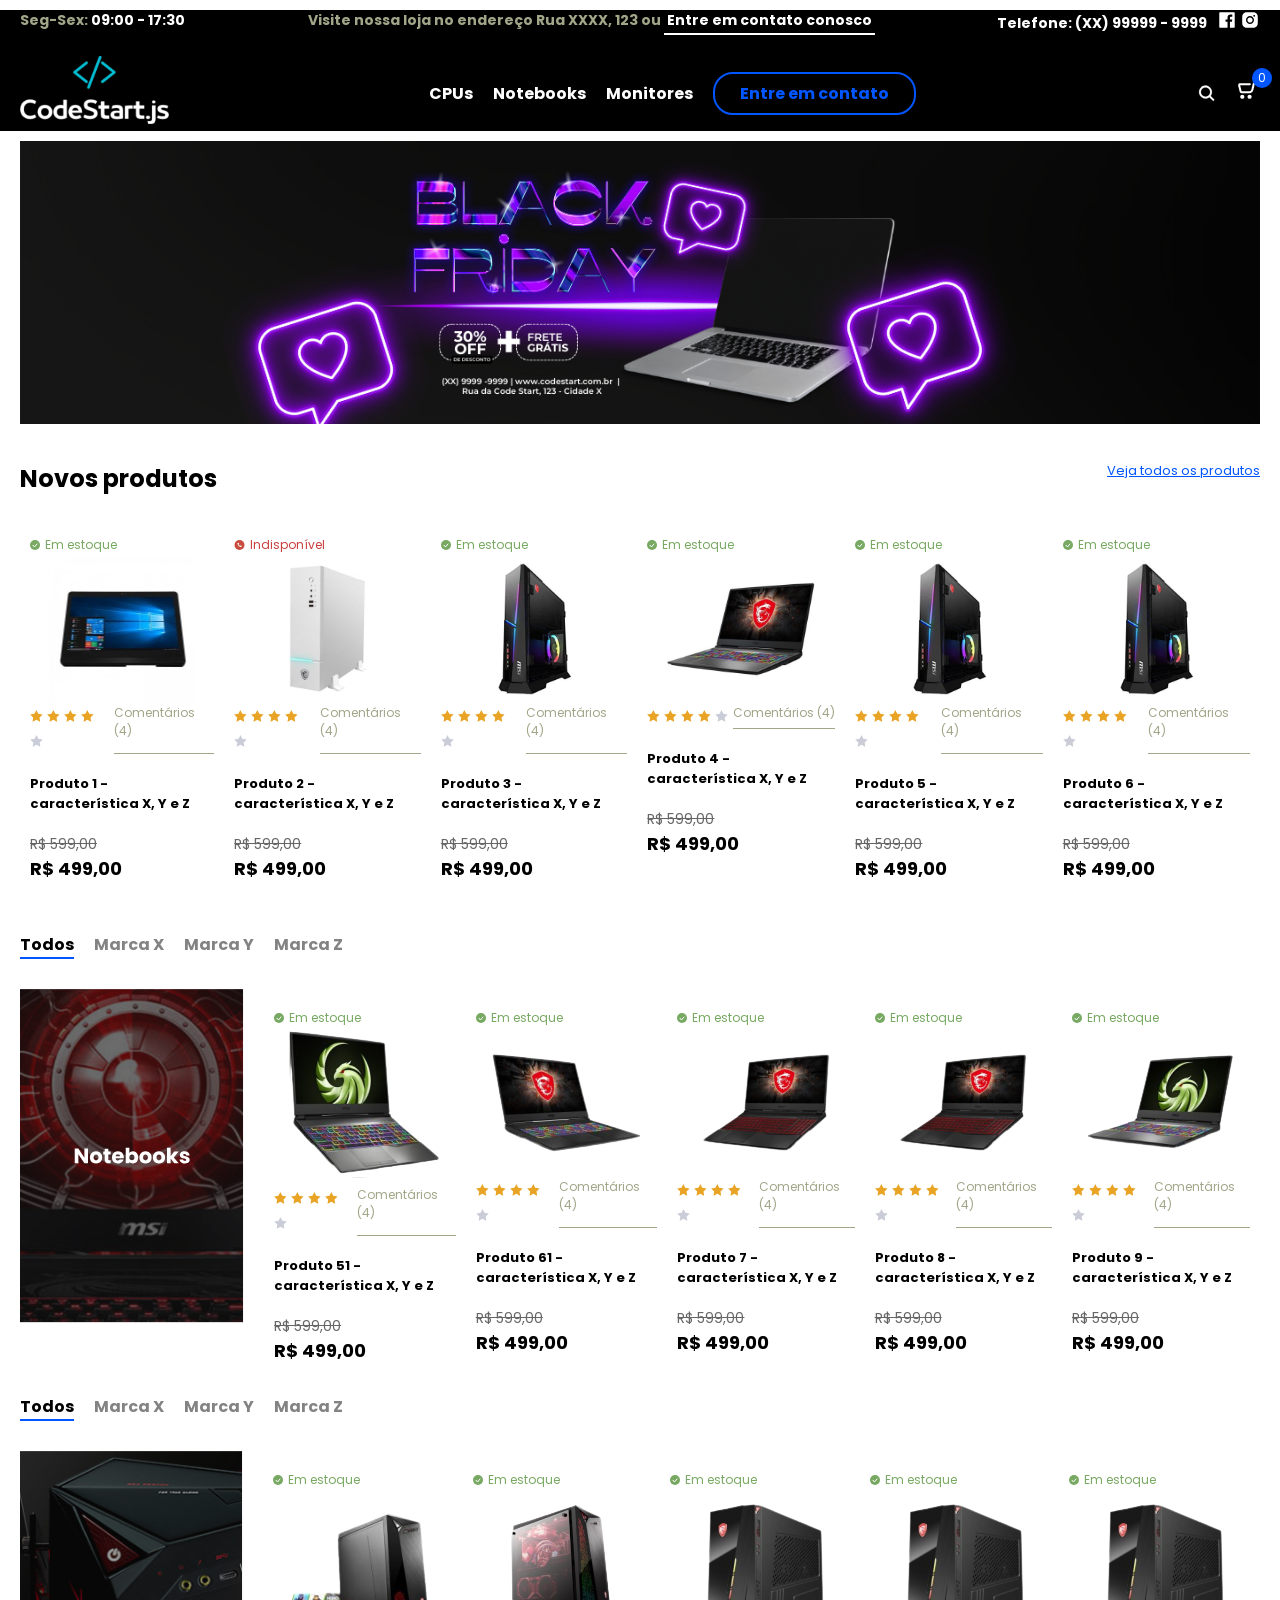
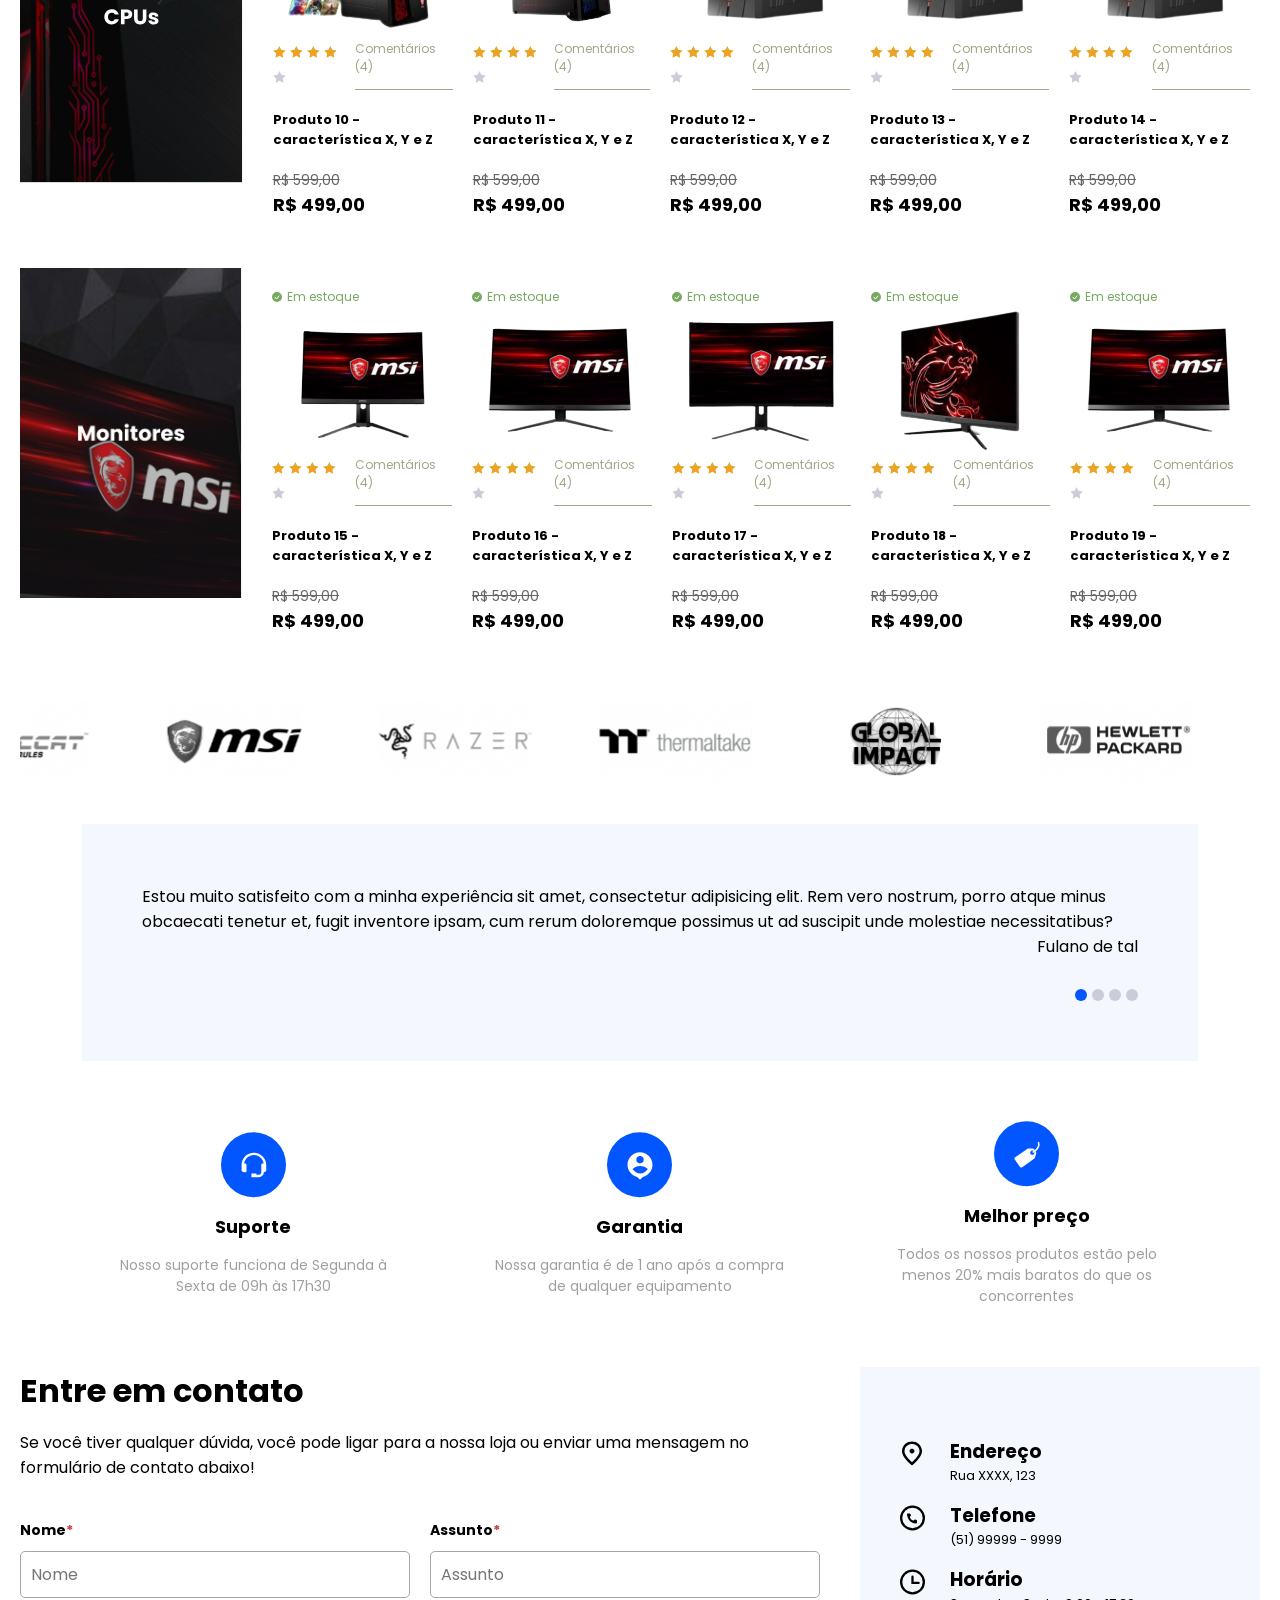
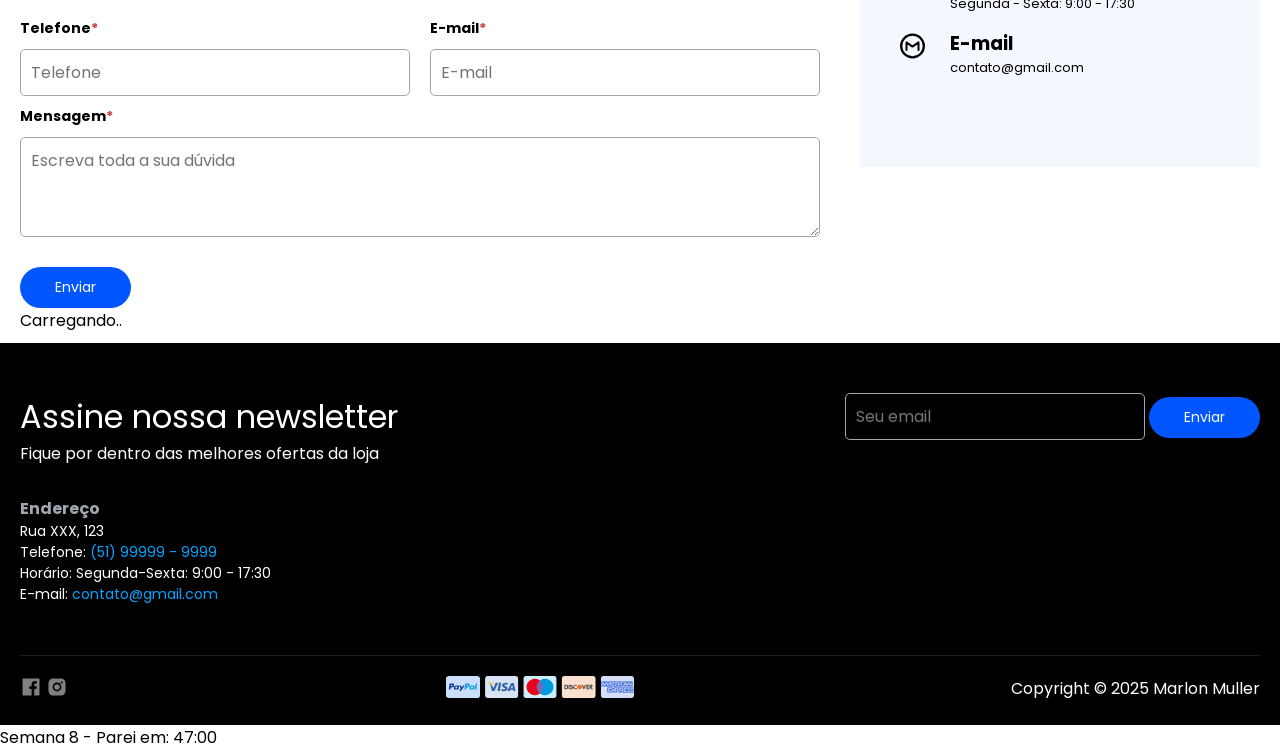
==== commit 03731547: "Inserting discount coupon logic" ====
--- a/index.html
+++ b/index.html
@@ -33,16 +33,16 @@
                     </div>
                 </div>
             </div>
-            <div class="navegation-header">
+            <div class="navigation-header">
                 <div class="logo">
                     <a href="index.html"><img src="assets/logo.svg" alt="Logo"></a>
                 </div>
                 <nav class="menu">
                     <ul>
-                        <li><a href="#">CPUs</a></li>
-                        <li><a href="#">Notebooks</a></li>
-                        <li><a href="#">Monitores</a></li>
-                        <li><a href="#">Entre em contato</a></li>
+                        <li><a href="#cpus">CPUs</a></li>
+                        <li><a href="#notebooks">Notebooks</a></li>
+                        <li><a href="#monitors">Monitores</a></li>
+                        <li><a href="#contact">Entre em contato</a></li>
                     </ul>
                 </nav>
                 <div class="action-icons">
@@ -880,39 +880,43 @@
     <section id="contact">
         <div class="container">
             <div class="general-content-form">
-                <form >
-                    <div class="titles-form">
-                        <h1>Entre em contato</h1>
-                        <p>Se você tiver qualquer dúvida, você pode ligar para a nossa loja ou enviar uma mensagem no formulário de contato abaixo!</p>
-                    </div>
-                    <div class="info-content-form">
-                        <div class="line-form">
+                <div class="intern-content-form">
+                    <form>
+                        <div class="titles-form">
+                            <h1>Entre em contato</h1>
+                            <p>Se você tiver qualquer dúvida, você pode ligar para a nossa loja ou enviar uma mensagem
+                                no formulário de contato abaixo!</p>
+                        </div>
+                        <div class="info-content-form">
+                            <div class="line-form">
+                                <div class="group-form">
+                                    <label>Nome<span>*</span></label>
+                                    <input type="text" id="name" placeholder="Nome" />
+                                </div>
+                                <div class="group-form">
+                                    <label>Assunto<span>*</span></label>
+                                    <input type="text" id="subject" placeholder="Assunto" />
+                                </div>
+                            </div>
+                            <div class="line-form">
+                                <div class="group-form">
+                                    <label>Telefone<span>*</span></label>
+                                    <input type="text" id="cellphone" placeholder="Telefone" />
+                                </div>
+                                <div class="group-form">
+                                    <label>E-mail<span>*</span></label>
+                                    <input type="email" id="email" placeholder="E-mail" />
+                                </div>
+                            </div>
                             <div class="group-form">
-                                <label>Nome<span>*</span></label>
-                                <input type="text" id="name" placeholder="Nome"/>
-                            </div>
-                            <div class="group-form">
-                                <label>Assunto<span>*</span></label>
-                                <input type="text" id="subject" placeholder="Assunto"/>
-                            </div>
-                        </div>
-                        <div class="line-form">
-                            <div class="group-form">
-                                <label>Telefone<span>*</span></label>
-                                <input type="text" id="cellphone" placeholder="Telefone"/>
-                            </div>
-                            <div class="group-form">
-                                <label>E-mail<span>*</span></label>
-                                <input type="email" id="email" placeholder="E-mail"/>
-                            </div>
-                        </div>
-                        <div class="group-form">
-                            <label>Mensagem<span>*</span></label>
-                            <textarea id="message" placeholder="Escreva toda a sua dúvida"></textarea>
-                        </div>
-                    </div>
-                    <input type="submit" value="Enviar"/>
-                </form>
+                                <label>Mensagem<span>*</span></label>
+                                <textarea id="message" placeholder="Escreva toda a sua dúvida"></textarea>
+                            </div>
+                        </div>
+                        <input type="submit" value="Enviar" />
+                    </form>
+                    <p id="loading">Carregando..</p>
+                </div>
                 <div class="infos-contact">
                     <div class="line-contact-info">
                         <img src="assets/address-icon.svg" alt="Endereço">
@@ -955,8 +959,8 @@
                     <h2>Fique por dentro das melhores ofertas da loja</h2>
                 </div>
                 <div class="input-form-newsletter">
-                    <input type="text" id="newsletter-email" placeholder="Seu email" class="input-newsletter"/>
-                    <input type="submit" value="Enviar"/>
+                    <input type="text" id="newsletter-email" placeholder="Seu email" class="input-newsletter" />
+                    <input type="submit" value="Enviar" />
                 </div>
             </div>
             <div class="infos-footer">
@@ -987,7 +991,7 @@
         </div>
     </footer>
 
-    <p>Semana 8 - Parei em: 31:20</p>
+    <p>Semana 8 - Parei em: 47:00</p>
     <script src="script.js"></script>
 </body>
 
--- a/style.css
+++ b/style.css
@@ -46,7 +46,7 @@
     gap: 10px;
 }
 
-.navegation-header {
+.navigation-header {
     display: flex;
     justify-content: space-between;
     align-items: center;
@@ -607,6 +607,14 @@
     margin-top: 30px;
 }
 
+.disabled-send-order {
+    background-color: #66666666 !important;
+    opacity: 0.8;
+    cursor: not-allowed;
+    box-shadow: none;
+    pointer-events: none;
+}
+
 table {
     width: 100%;
     border-collapse: collapse;
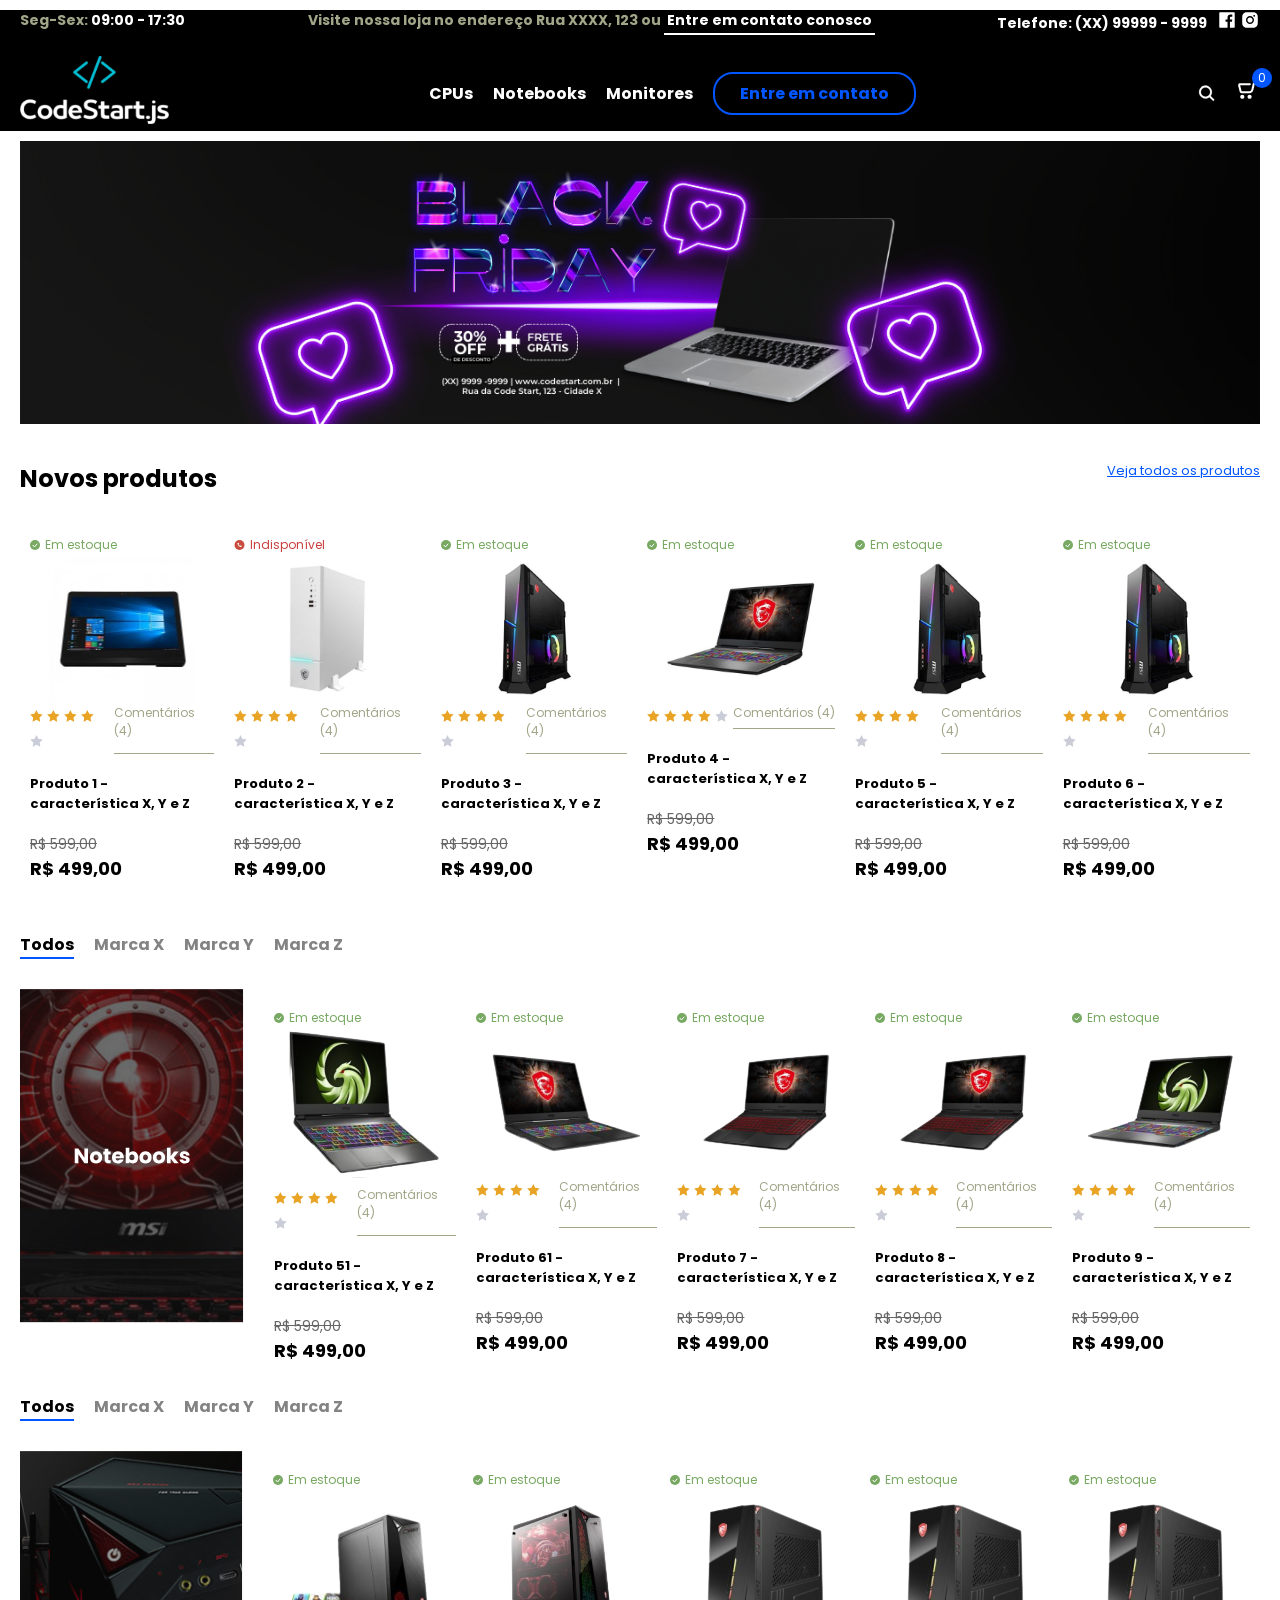
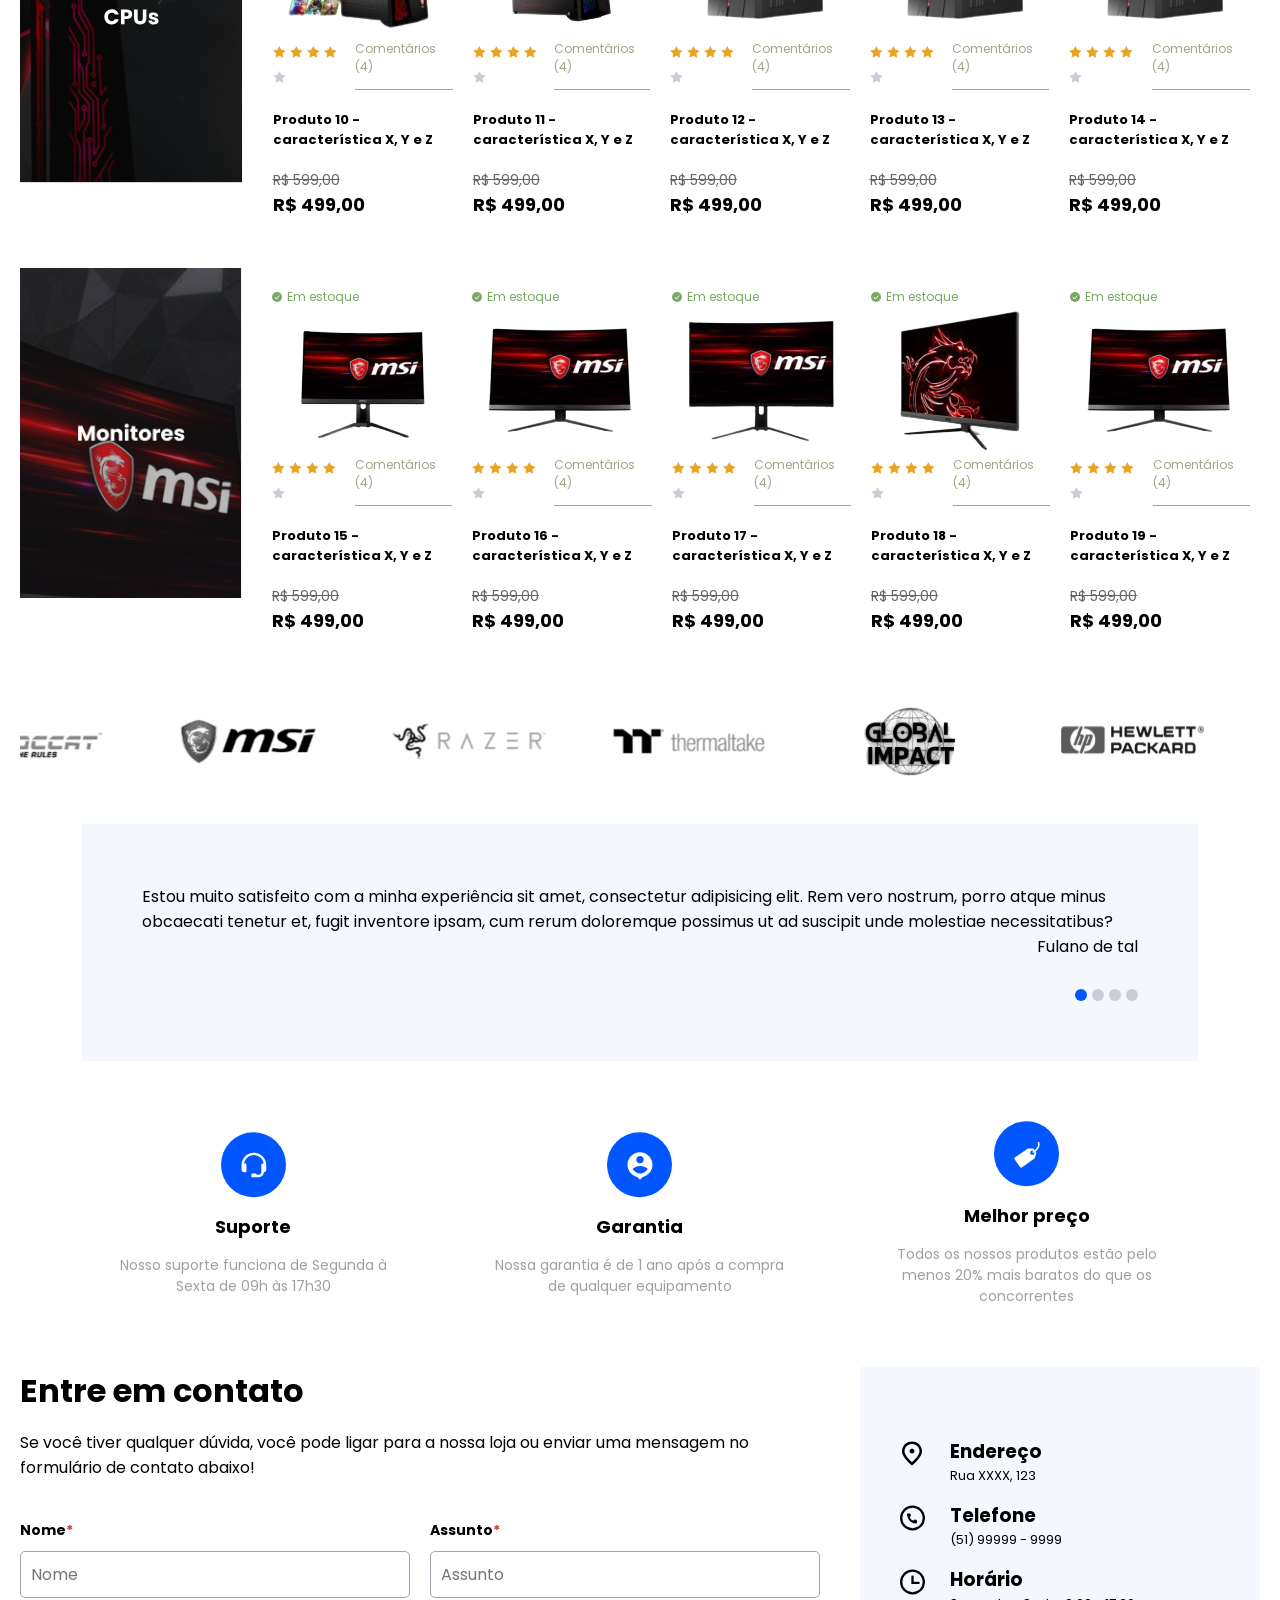
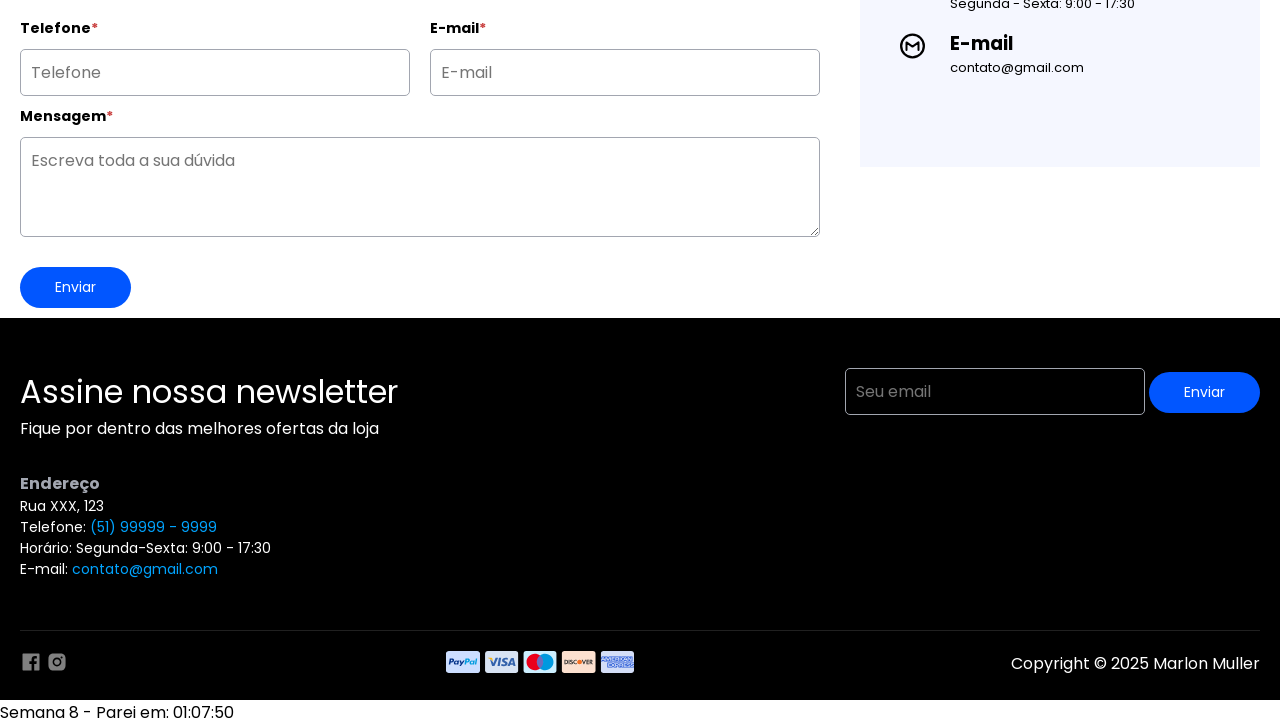
==== commit 03d694f6: "I started the logic of sending the contact form to the API" ====
--- a/index.html
+++ b/index.html
@@ -268,6 +268,7 @@
     <section id="notebooks" class="products-code-start">
         <div class="container">
             <div class="product-content">
+                <h3 class="title-section-products">Notebooks</h3>
                 <nav class="product-filter-brands">
                     <ul>
                         <li class="product-brand-active" data-brand="todos" data-products-type="notebook">Todos</li>
@@ -449,6 +450,7 @@
     <section id="cpus" class="products-code-start">
         <div class="container">
             <div class="product-content">
+                <h3 class="title-section-products">CPUs</h3>
                 <nav class="product-filter-brands">
                     <ul>
                         <li class="product-brand-active" data-brand="todos" data-products-type="cpu">Todos</li>
@@ -631,6 +633,7 @@
     <section id="monitors">
         <div class="container">
             <div class="product-content">
+                <h3 class="title-section-products">Monitores</h3>
                 <div class="monitor-products">
                     <div class="product-cover">
                         <img src="assets/monitor-cover.png" alt="Monitores">
@@ -915,7 +918,9 @@
                         </div>
                         <input type="submit" value="Enviar" />
                     </form>
-                    <p id="loading">Carregando..</p>
+                    <p id="loading" style="display: none;">Carregando..</p>
+                    <p id="success-message" style="display: none;">Mensagem enviada com sucesso!</p>
+                    <p id="error-message" style="display: none;">Erro ao enviar a mensagem. Envie um e-mail para contato@gmail.com</p>
                 </div>
                 <div class="infos-contact">
                     <div class="line-contact-info">
@@ -991,7 +996,7 @@
         </div>
     </footer>
 
-    <p>Semana 8 - Parei em: 47:00</p>
+    <p>Semana 8 - Parei em: 01:07:50</p>
     <script src="script.js"></script>
 </body>
 
--- a/style.css
+++ b/style.css
@@ -263,6 +263,14 @@
 }
 
 /* Estilos para produtos */
+
+.title-section-products {
+    font-size: 18px;
+    color: #0000006a;
+    border-bottom: 1px solid #a2adb0;
+    margin-bottom: 20px;
+    display: none;
+}
 
 .product-filter-brands ul {
     display: flex;
@@ -706,6 +714,16 @@
     font-size: 18px;
 }
 
+.info-products-order-mobile ul{
+    display: flex;
+    flex-direction: column;
+    border-bottom: 1px solid #a2a6b0;
+}
+
+.info-products-order-mobile ul li{
+    list-style: none;
+    font-weight: bold;
+}
 
 /* Estilos para telas médias */
 
@@ -800,9 +818,17 @@
         align-items: center;
         gap: 20px;
     }
-}
-
-@media screen and (max-width: 768px) {content-contact-form
+
+    .product-cover {
+        display: none;
+    }
+
+    .title-section-products {
+        display: block;
+    }
+}
+
+@media screen and (max-width: 768px) {
     .general-content-card-products {
         display: flex;
         flex-direction: column;
